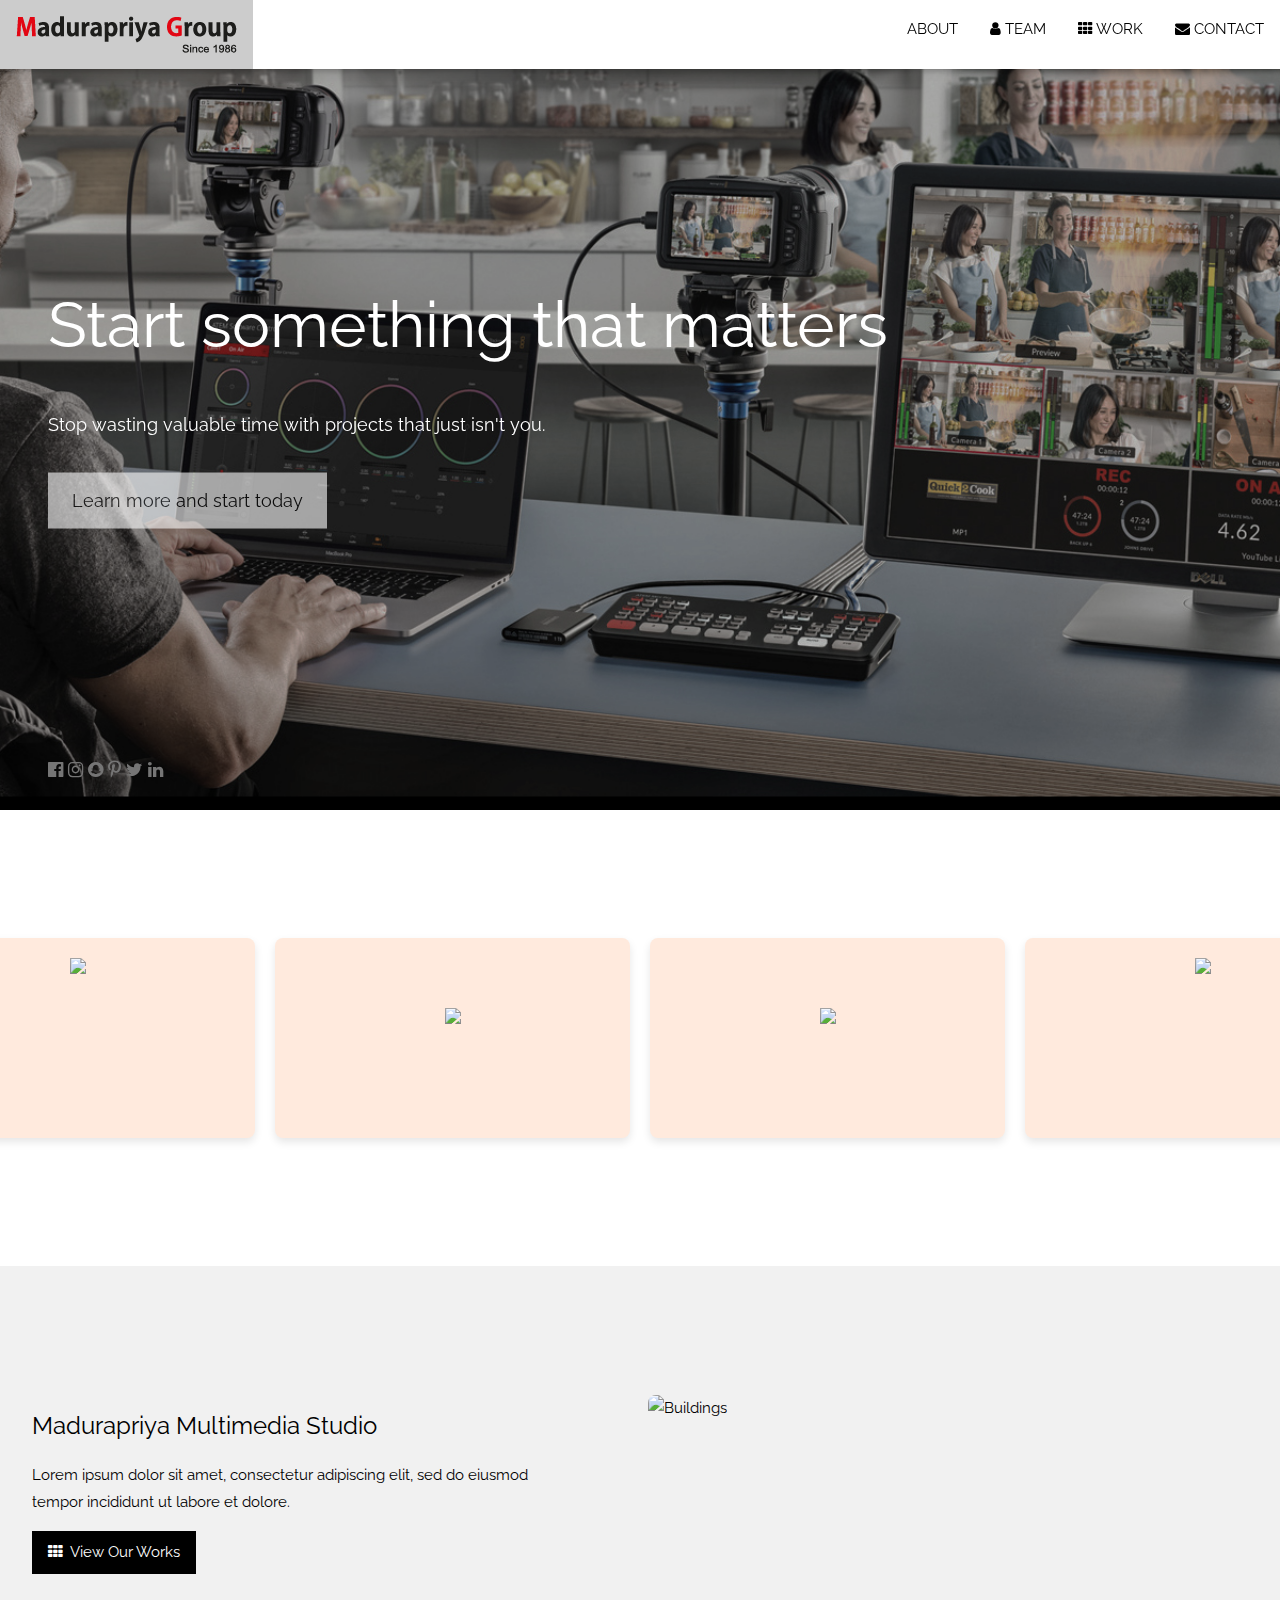
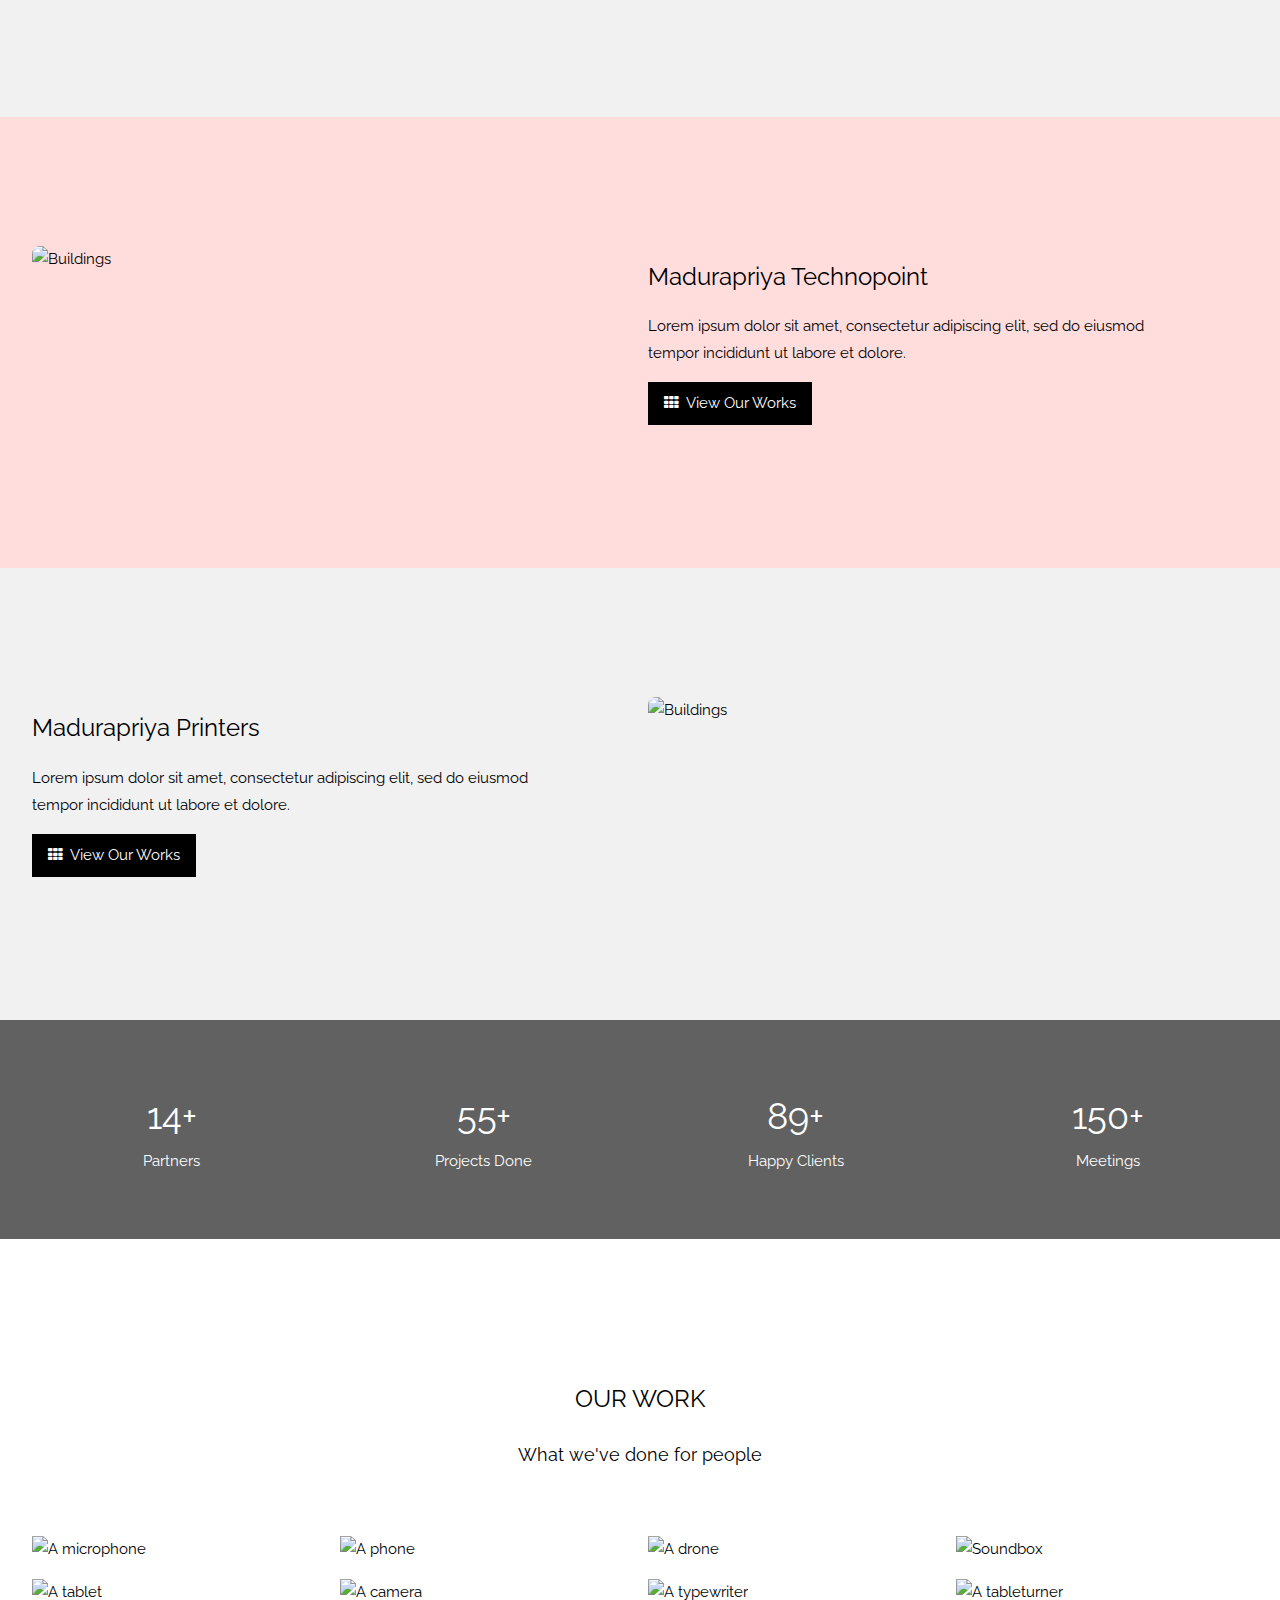
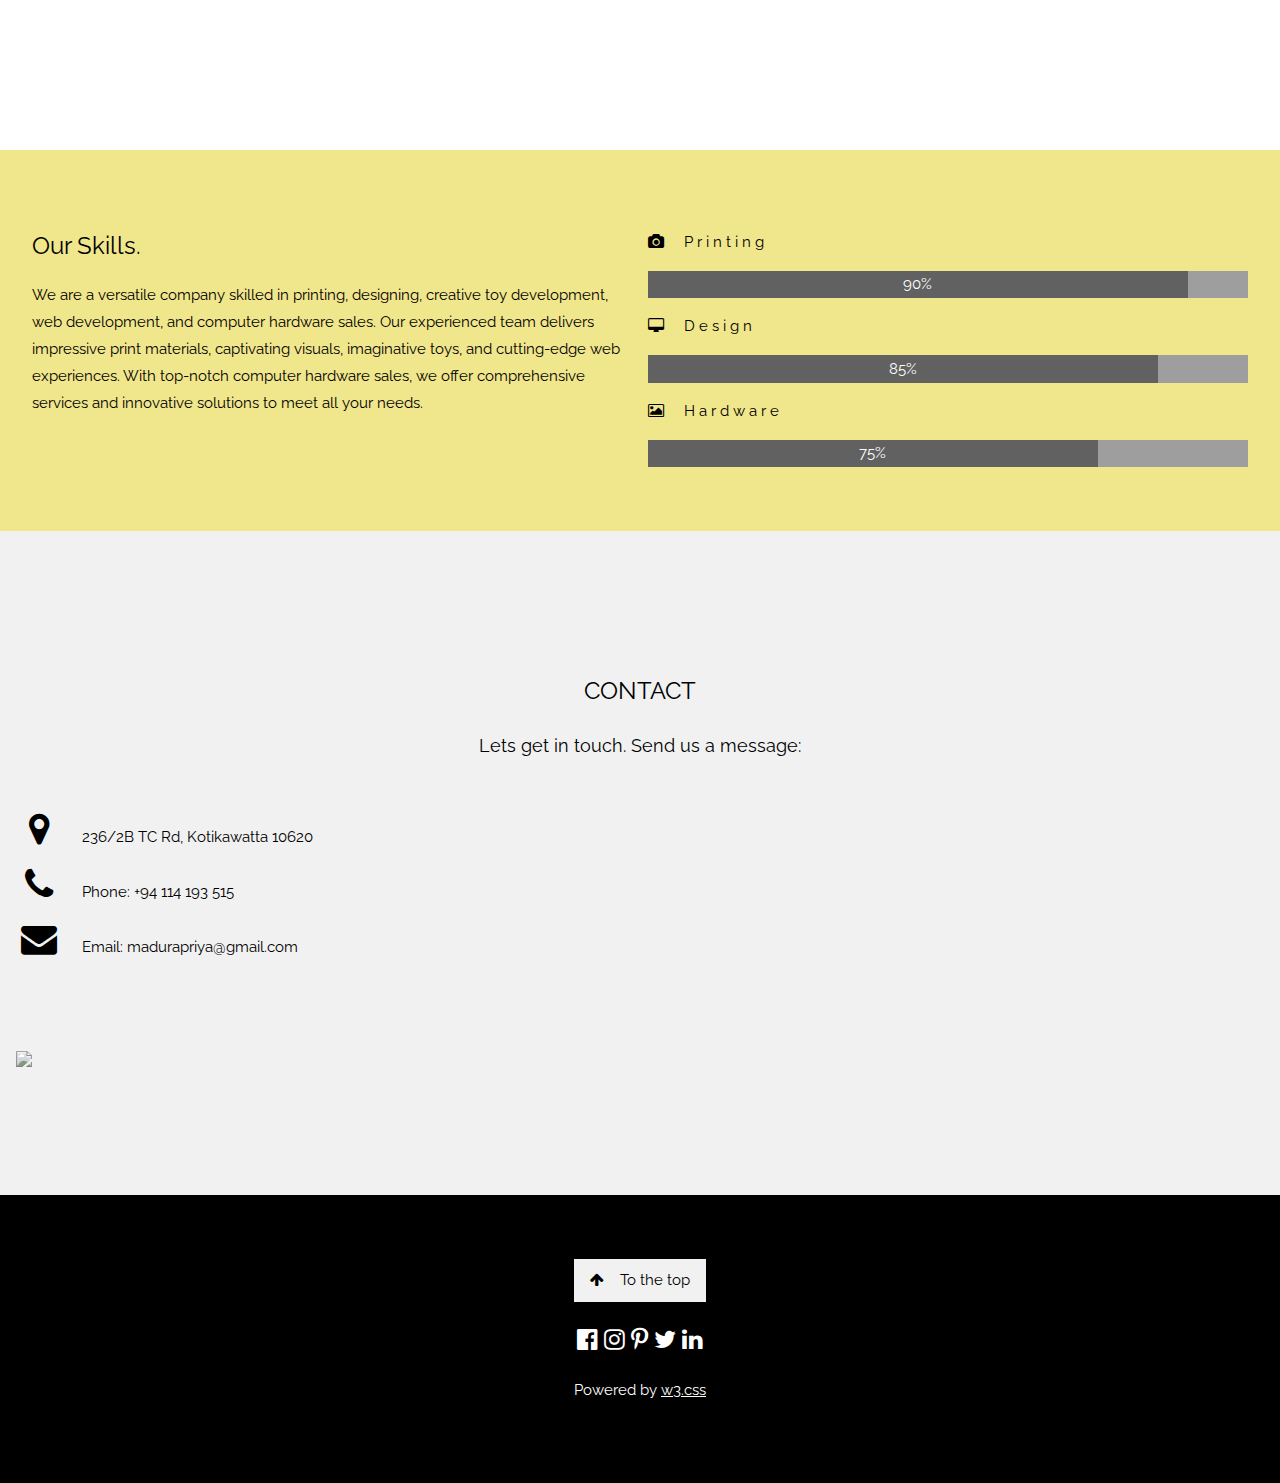
==== index.html @ 13cc56d2 "Update index.html" ====
<!DOCTYPE html>
<html>
<head>
<title>Madurapriya (Pvt) Ltd.</title>
<link rel="icon" type="image/x-icon" href="favicon.ico">
<meta charset="UTF-8">
<meta name="viewport" content="width=device-width, initial-scale=1">
<link rel="stylesheet" href="https://www.w3schools.com/w3css/4/w3.css">
<link rel="stylesheet" href="https://fonts.googleapis.com/css?family=Raleway">
<link rel="stylesheet" href="https://cdnjs.cloudflare.com/ajax/libs/font-awesome/4.7.0/css/font-awesome.min.css">

<style>
body,h1,h2,h3,h4,h5,h6 {font-family: "Raleway", sans-serif}

body, html {
  height: 100%;
  line-height: 1.8;
}

/* Full height image header */
.bgimg-1 {
  background-position: center;
  background-size: cover;
  background-image: url("big-img.jpg"), url("big-img2.jpg"), url("big-img3.jpg");
  min-height: 90%;
  animation: carouselAnimation 9s infinite;
}

@keyframes carouselAnimation {
  0% { background-image: url('big-img.jpg'), url('big-img2.jpg'), url('big-img3.jpg'); }
  33.33% { background-image: url('big-img2.jpg'), url('big-img3.jpg'), url('big-img.jpg'); }
  66.66% { background-image: url('big-img3.jpg'), url('big-img.jpg'), url('big-img2.jpg'); }
  100% { background-image: url('big-img.jpg'), url('big-img2.jpg'), url('big-img3.jpg'); }
}

.w3-bar .w3-button {
  padding: 16px;
}

/* new card seciton for company about */
.about {
      display: flex;
      justify-content: center;
      align-items: center;
}

.card-container {
      display: flex;
      justify-content: space-between;
      max-width: 1500px;
    }

    .card {
      flex-basis: 25%;
      background-color: #fff;
      padding: 20px;
      border-radius: 8px;
      box-shadow: 0 4px 8px rgba(0, 0, 0, 0.1);
      transition: transform 0.3s ease;
      width: 400px;
      height: 200px;
      margin-left: 10px;
      margin-right: 10px;
    }

    .card:hover {
      transform: translateY(-5px);
    }

    .card {
      text-decoration: none;
    }

    @media screen and (max-width: 768px) {
      .card-container {
        flex-wrap: wrap;
      }

      .card {
        flex-basis: 45%;
        margin-bottom: 20px;
      }
    }

    @media screen and (max-width: 480px) {
      .card {
        flex-basis: 100%;
      }
    }

</style>
</head>
<body>

<!-- Navbar (sit on top) -->
<div class="w3-top">
  <div class="w3-bar w3-white w3-card" id="myNavbar">
    <a href="#home" class="w3-bar-item w3-button w3-wide"><img src="logo.png"></a>
    <!-- Right-sided navbar links -->
    <div class="w3-right w3-hide-small">
      <a href="#about" class="w3-bar-item w3-button">ABOUT</a>
      <a href="#team" class="w3-bar-item w3-button"><i class="fa fa-user"></i> TEAM</a>
      <a href="#work" class="w3-bar-item w3-button"><i class="fa fa-th"></i> WORK</a>
      <!-- <a href="#pricing" class="w3-bar-item w3-button"><i class="fa fa-usd"></i> PRICING</a> -->
      <a href="#contact" class="w3-bar-item w3-button"><i class="fa fa-envelope"></i> CONTACT</a>
    </div>
    <!-- Hide right-floated links on small screens and replace them with a menu icon -->

    <a href="javascript:void(0)" class="w3-bar-item w3-button w3-right w3-hide-large w3-hide-medium" onclick="w3_open()">
      <i class="fa fa-bars"></i>
    </a>
  </div>
</div>

<!-- Sidebar on small screens when clicking the menu icon -->
<nav class="w3-sidebar w3-bar-block w3-black w3-card w3-animate-left w3-hide-medium w3-hide-large" style="display:none" id="mySidebar">
  <a href="javascript:void(0)" onclick="w3_close()" class="w3-bar-item w3-button w3-large w3-padding-16">Close ×</a>
  <a href="#about" onclick="w3_close()" class="w3-bar-item w3-button">ABOUT</a>
  <a href="#team" onclick="w3_close()" class="w3-bar-item w3-button">TEAM</a>
  <a href="#work" onclick="w3_close()" class="w3-bar-item w3-button">WORK</a>
  <!-- <a href="#pricing" onclick="w3_close()" class="w3-bar-item w3-button">PRICING</a> -->
  <a href="#contact" onclick="w3_close()" class="w3-bar-item w3-button">CONTACT</a>
</nav>

<!-- Header with full-height image -->
<header class="bgimg-1 w3-display-container w3-grayscale-min header-carousel" id="home">
  <div class="w3-display-left w3-text-white" style="padding:48px">
    <span class="w3-jumbo w3-hide-small">Start something that matters</span><br>
    <span class="w3-xxlarge w3-hide-large w3-hide-medium">Start something that matters</span><br>
    <span class="w3-large">Stop wasting valuable time with projects that just isn't you.</span>
    <p><a href="#about" class="w3-button w3-white w3-padding-large w3-large w3-margin-top w3-opacity w3-hover-opacity-off">Learn more and start today</a></p>
  </div> 
  <div class="w3-display-bottomleft w3-text-grey w3-large" style="padding:24px 48px">
    <i class="fa fa-facebook-official w3-hover-opacity"></i>
    <i class="fa fa-instagram w3-hover-opacity"></i>
    <i class="fa fa-snapchat w3-hover-opacity"></i>
    <i class="fa fa-pinterest-p w3-hover-opacity"></i>
    <i class="fa fa-twitter w3-hover-opacity"></i>
    <i class="fa fa-linkedin w3-hover-opacity"></i>
  </div>
</header>

<!-- About Section -->
<!-- <div class="w3-container" style="padding:128px 16px" id="about">
  <h3 class="w3-center">ABOUT THE COMPANY</h3>
  <p class="w3-center w3-large">Key features of our company</p>
  <div class="w3-row w3-center" style="margin-top:64px">
    <div class="w3-third">
      <i class="fa fa-desktop w3-margin-bottom w3-jumbo w3-center"></i>
      <p class="w3-large">Madurapriya Multimedia Studio</p>
      <p>Unleash Your Vision. Elevate Your Story. MMS has got all the solution you need in Digital Media production</p>
    </div>
    <div class="w3-third">
      <i class="fa fa-heart w3-margin-bottom w3-jumbo"></i>
      <p class="w3-large">Madurapriya TechnoPoint</p>
      <p>Empowering Performance. Unleashing Potential. Your trusted partner for cutting-edge computer hardware solutions.</p>
    </div>
    <div class="w3-third">
      <i class="fa fa-diamond w3-margin-bottom w3-jumbo"></i>
      <p class="w3-large">Maxibot</p>
      <p>Building Futures, One Mind at a Time. Inspiring curiosity and excellence through innovative STEM education solutions.</p>
    </div>
    <div class="w3-quarter">
      <i class="fa fa-cog w3-margin-bottom w3-jumbo"></i>
      <p class="w3-large">Support</p>
      <p>Lorem ipsum dolor sit amet, consectetur adipiscing elit, sed do eiusmod tempor incididunt ut labore et dolore.</p>
    </div> 
  </div>
</div> -->

<!-- Test card for comapny about section -->
<div class="about" id="about" style="padding:128px 16px">
<div class="card-container w3-center">
  <a href="#mms" class="card" style="background-color: rgb(255, 234, 221);">
    <!-- <i class="w3-margin-bottom w3-jumbo w3-center"></i> -->
    <img src="image/mms.png" class="w3-margin-bottom w3-center">
    <!-- <p>Madurapriya Multimedia Studio</p> -->
  </a>
  <a href="#technopoint" class="card" style="background-color: rgb(255, 234, 221);">
    <!-- <i class="fa fa-diamond w3-margin-bottom w3-jumbo"></i> -->
    <img src="image/mt.png" class="w3-margin-bottom w3-center" style="margin-top: 50px;">
    <!-- <p>Madurapriya TechnoPoint</p> -->
  </a>
  <a href="#printers" class="card" style="background-color: rgb(255, 234, 221);">
    <!-- <i class="fa fa-cog w3-margin-bottom w3-jumbo"></i> -->
    <img src="image/mp.png" class="w3-margin-bottom w3-center" style="margin-top: 50px;">
    <!-- <p>Madurapriya Printers</p> -->
  </a>
  <a href="https://maxibot.lk/" target="_blank" class="card" style="background-color: rgb(255, 234, 221);">
    <!-- <i class="fa fa-cog w3-margin-bottom w3-jumbo"></i> -->
    <img src="image/maxibot.png" class="w3-margin-bottom w3-center">
    <!-- <p>Maxibot</p> -->
  </a>
</div>
</div>

<!-- Promo Section - "MMS" -->
<div class="w3-container w3-light-grey" style="padding:128px 16px" id="mms">
  <div class="w3-row-padding">
    <div class="w3-col m6">
      <h3>Madurapriya Multimedia Studio</h3>
      <p>Lorem ipsum dolor sit amet, consectetur adipiscing elit, sed do eiusmod<br>tempor incididunt ut labore et dolore.</p>
      <p><a href="#work" class="w3-button w3-black"><i class="fa fa-th"> </i> View Our Works</a></p>
    </div>
    <div class="w3-col m6">
      <img class="w3-image w3-round-large" src="image/mms-md.jpg" alt="Buildings" width="700" height="394">
    </div>
  </div>
</div>

<!-- Promo Section - "TechnoPoint" -->
<div class="w3-container w3-pale-red" style="padding:128px 16px" id="technopoint">
  <div class="w3-row-padding">
    <div class="w3-col m6">
      <img class="w3-image w3-round-large" src="image/mtp-md.jpg" alt="Buildings" width="700" height="394">
    </div>    
    <div class="w3-col m6">
      <h3>Madurapriya Technopoint</h3>
      <p>Lorem ipsum dolor sit amet, consectetur adipiscing elit, sed do eiusmod<br>tempor incididunt ut labore et dolore.</p>
      <p><a href="#work" class="w3-button w3-black"><i class="fa fa-th"> </i> View Our Works</a></p>
    </div>
  </div>
</div>

<!-- Promo Section - "Madurapriya Printers" -->
<div class="w3-container w3-light-grey" style="padding:128px 16px" id="printers">
  <div class="w3-row-padding">
    <div class="w3-col m6">
      <h3>Madurapriya Printers</h3>
      <p>Lorem ipsum dolor sit amet, consectetur adipiscing elit, sed do eiusmod<br>tempor incididunt ut labore et dolore.</p>
      <p><a href="#work" class="w3-button w3-black"><i class="fa fa-th"> </i> View Our Works</a></p>
    </div>
    <div class="w3-col m6">
      <img class="w3-image w3-round-large" src="image/mp-md.jpg" alt="Buildings" width="700" height="394">
    </div>
  </div>
</div>

<!-- Team Section -->
<!-- <div class="w3-container" style="padding:128px 16px" id="team">
  <h3 class="w3-center">THE TEAM</h3>
  <p class="w3-center w3-large">The ones who runs this company</p>
  <div class="w3-row-padding w3-grayscale" style="margin-top:64px">
    <div class="w3-col l3 m6 w3-margin-bottom">
      <div class="w3-card">
        <img src="https://www.w3schools.com/w3images/team2.jpg" alt="John" style="width:100%">
        <div class="w3-container">
          <h3>Madura De Silva</h3>
          <p class="w3-opacity">CEO</p>
          <p>Phasellus eget enim eu lectus faucibus vestibulum. Suspendisse sodales pellentesque elementum.</p>
          <p><button class="w3-button w3-light-grey w3-block"><i class="fa fa-envelope"></i> Contact</button></p>
        </div>
      </div>
    </div>
    <div class="w3-col l3 m6 w3-margin-bottom">
      <div class="w3-card">
        <img src="https://www.w3schools.com/w3images/team1.jpg" alt="Jane" style="width:100%">
        <div class="w3-container">
          <h3>Purnima Jayaweera</h3>
          <p class="w3-opacity">Secretery</p>
          <p>Phasellus eget enim eu lectus faucibus vestibulum. Suspendisse sodales pellentesque elementum.</p>
          <p><button class="w3-button w3-light-grey w3-block"><i class="fa fa-envelope"></i> Contact</button></p>
        </div>
      </div>
    </div>
    <div class="w3-col l3 m6 w3-margin-bottom">
      <div class="w3-card">
        <img src="https://www.w3schools.com/w3images/team3.jpg" alt="Mike" style="width:100%">
        <div class="w3-container">
          <h3>Mike Ross</h3>
          <p class="w3-opacity">Web Designer</p>
          <p>Phasellus eget enim eu lectus faucibus vestibulum. Suspendisse sodales pellentesque elementum.</p>
          <p><button class="w3-button w3-light-grey w3-block"><i class="fa fa-envelope"></i> Contact</button></p>
        </div>
      </div>
    </div>
    <div class="w3-col l3 m6 w3-margin-bottom">
      <div class="w3-card">
        <img src="https://www.w3schools.com/w3images/team4.jpg" alt="Dan" style="width:100%">
        <div class="w3-container">
          <h3>Dan Star</h3>
          <p class="w3-opacity">Designer</p>
          <p>Phasellus eget enim eu lectus faucibus vestibulum. Suspendisse sodales pellentesque elementum.</p>
          <p><button class="w3-button w3-light-grey w3-block"><i class="fa fa-envelope"></i> Contact</button></p>
        </div>
      </div>
    </div>
  </div>
</div> -->

<!-- Promo Section "Statistics" -->
<div class="w3-container w3-row w3-center w3-dark-grey w3-padding-64">
  <div class="w3-quarter">
    <span class="w3-xxlarge">14+</span>
    <br>Partners
  </div>
  <div class="w3-quarter">
    <span class="w3-xxlarge">55+</span>
    <br>Projects Done
  </div>
  <div class="w3-quarter">
    <span class="w3-xxlarge">89+</span>
    <br>Happy Clients
  </div>
  <div class="w3-quarter">
    <span class="w3-xxlarge">150+</span>
    <br>Meetings
  </div>
</div>

<!-- Work Section -->
<div class="w3-container" style="padding:128px 16px" id="work">
  <h3 class="w3-center">OUR WORK</h3>
  <p class="w3-center w3-large">What we've done for people</p>

  <div class="w3-row-padding" style="margin-top:64px">
    <div class="w3-col l3 m6">
      <img src="https://www.w3schools.com/w3images/tech_mic.jpg" style="width:100%" onclick="onClick(this)" class="w3-hover-opacity" alt="A microphone">
    </div>
    <div class="w3-col l3 m6">
      <img src="https://www.w3schools.com/w3images/tech_phone.jpg" style="width:100%" onclick="onClick(this)" class="w3-hover-opacity" alt="A phone">
    </div>
    <div class="w3-col l3 m6">
      <img src="https://www.w3schools.com/w3images/tech_drone.jpg" style="width:100%" onclick="onClick(this)" class="w3-hover-opacity" alt="A drone">
    </div>
    <div class="w3-col l3 m6">
      <img src="https://www.w3schools.com/w3images/tech_sound.jpg
      " style="width:100%" onclick="onClick(this)" class="w3-hover-opacity" alt="Soundbox">
    </div>
  </div>

  <div class="w3-row-padding w3-section">
    <div class="w3-col l3 m6">
      <img src="https://www.w3schools.com/w3images/tech_tablet.jpg" style="width:100%" onclick="onClick(this)" class="w3-hover-opacity" alt="A tablet">
    </div>
    <div class="w3-col l3 m6">
      <img src="	https://www.w3schools.com/w3images/tech_camera.jpg" style="width:100%" onclick="onClick(this)" class="w3-hover-opacity" alt="A camera">
    </div>
    <div class="w3-col l3 m6">
      <img src="https://www.w3schools.com/w3images/tech_typewriter.jpg" style="width:100%" onclick="onClick(this)" class="w3-hover-opacity" alt="A typewriter">
    </div>
    <div class="w3-col l3 m6">
      <img src="https://www.w3schools.com/w3images/tech_tableturner.jpg" style="width:100%" onclick="onClick(this)" class="w3-hover-opacity" alt="A tableturner">
    </div>
  </div>
</div>

<!-- Modal for full size images on click-->
<div id="modal01" class="w3-modal w3-black" onclick="this.style.display='none'">
  <span class="w3-button w3-xxlarge w3-black w3-padding-large w3-display-topright" title="Close Modal Image">×</span>
  <div class="w3-modal-content w3-animate-zoom w3-center w3-transparent w3-padding-64">
    <img id="img01" class="w3-image">
    <p id="caption" class="w3-opacity w3-large"></p>
  </div>
</div>

<!-- Skills Section -->
<div class="w3-container w3-khaki w3-padding-64">
  <div class="w3-row-padding">
    <div class="w3-col m6">
      <h3>Our Skills.</h3>
      <p>We are a versatile company skilled in printing, designing, creative toy development, web development, 
        and computer hardware sales. Our experienced team delivers impressive print materials, captivating visuals, 
        imaginative toys, and cutting-edge web experiences. With top-notch computer hardware sales, 
        we offer comprehensive services and innovative solutions to meet all your needs.</p>
    </div>
    <div class="w3-col m6">
      <p class="w3-wide"><i class="fa fa-camera w3-margin-right"></i>Printing</p>
      <div class="w3-grey">
        <div class="w3-container w3-dark-grey w3-center" style="width:90%">90%</div>
      </div>
      <p class="w3-wide"><i class="fa fa-desktop w3-margin-right"></i>Design</p>
      <div class="w3-grey">
        <div class="w3-container w3-dark-grey w3-center" style="width:85%">85%</div>
      </div>
      <p class="w3-wide"><i class="fa fa-photo w3-margin-right"></i>Hardware</p>
      <div class="w3-grey">
        <div class="w3-container w3-dark-grey w3-center" style="width:75%">75%</div>
      </div>
    </div>
  </div>
</div>


<!-- Contact Section -->
<div class="w3-container w3-light-grey" style="padding:128px 16px" id="contact">
  <h3 class="w3-center">CONTACT</h3>
  <p class="w3-center w3-large">Lets get in touch. Send us a message:</p>
  <div style="margin-top:48px">
    <p><i class="fa fa-map-marker fa-fw w3-xxlarge w3-margin-right"></i> 236/2B TC Rd, Kotikawatta 10620</p>
    <p><i class="fa fa-phone fa-fw w3-xxlarge w3-margin-right"></i> Phone:  +94 114 193 515</p>
    <p><i class="fa fa-envelope fa-fw w3-xxlarge w3-margin-right"> </i> Email: madurapriya@gmail.com</p>
    <br>
   <!--  <form action="/action_page.php" target="_blank">
      <p><input class="w3-input w3-border" type="text" placeholder="Name" required name="Name"></p>
      <p><input class="w3-input w3-border" type="text" placeholder="Email" required name="Email"></p>
      <p><input class="w3-input w3-border" type="text" placeholder="Subject" required name="Subject"></p>
      <p><input class="w3-input w3-border" type="text" placeholder="Message" required name="Message"></p>
      <p>
        <button class="w3-button w3-black" type="submit">
          <i class="fa fa-paper-plane"></i> SEND MESSAGE
        </button>
      </p>
    </form> -->
    <!-- Image of location/map -->
    <img src="https://www.w3schools.com/w3images/map.jpg" class="w3-image w3-greyscale" style="width:100%;margin-top:48px">
  </div>
</div>

<!-- Footer -->
<footer class="w3-center w3-black w3-padding-64">
  <a href="#home" class="w3-button w3-light-grey"><i class="fa fa-arrow-up w3-margin-right"></i>To the top</a>
  <div class="w3-xlarge w3-section">
    <i class="fa fa-facebook-official w3-hover-opacity"></i>
    <i class="fa fa-instagram w3-hover-opacity"></i>
    <!-- <i class="fa fa-snapchat w3-hover-opacity"></i> -->
    <i class="fa fa-pinterest-p w3-hover-opacity"></i>
    <i class="fa fa-twitter w3-hover-opacity"></i>
    <i class="fa fa-linkedin w3-hover-opacity"></i>
  </div>
  <p>Powered by <a href="https://www.w3schools.com/w3css/default.asp" title="W3.CSS" target="_blank" class="w3-hover-text-green">w3.css</a></p>
</footer>
 
<script>
// Modal Image Gallery
function onClick(element) {
  document.getElementById("img01").src = element.src;
  document.getElementById("modal01").style.display = "block";
  var captionText = document.getElementById("caption");
  captionText.innerHTML = element.alt;
}


// Toggle between showing and hiding the sidebar when clicking the menu icon
var mySidebar = document.getElementById("mySidebar");

function w3_open() {
  if (mySidebar.style.display === 'block') {
    mySidebar.style.display = 'none';
  } else {
    mySidebar.style.display = 'block';
  }
}

// Close the sidebar with the close button
function w3_close() {
    mySidebar.style.display = "none";
}

</script>

</body>
</html>
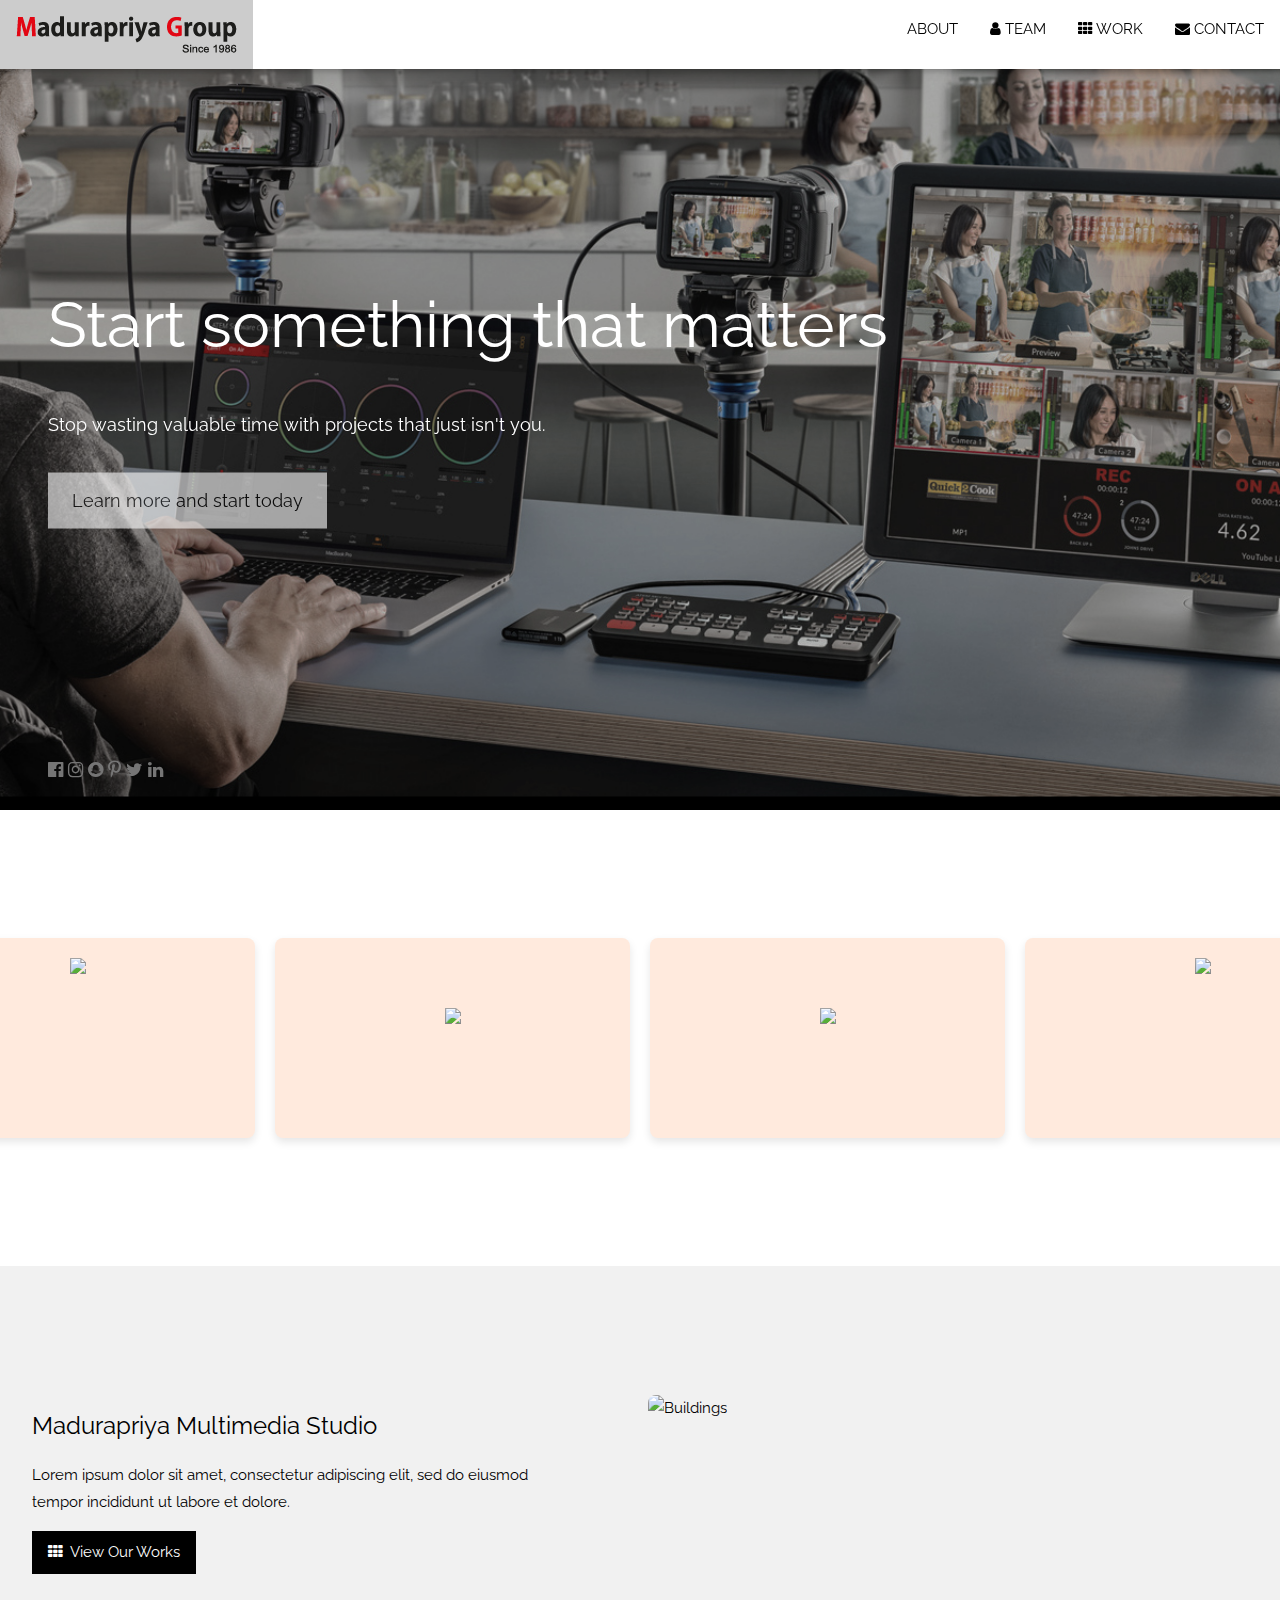
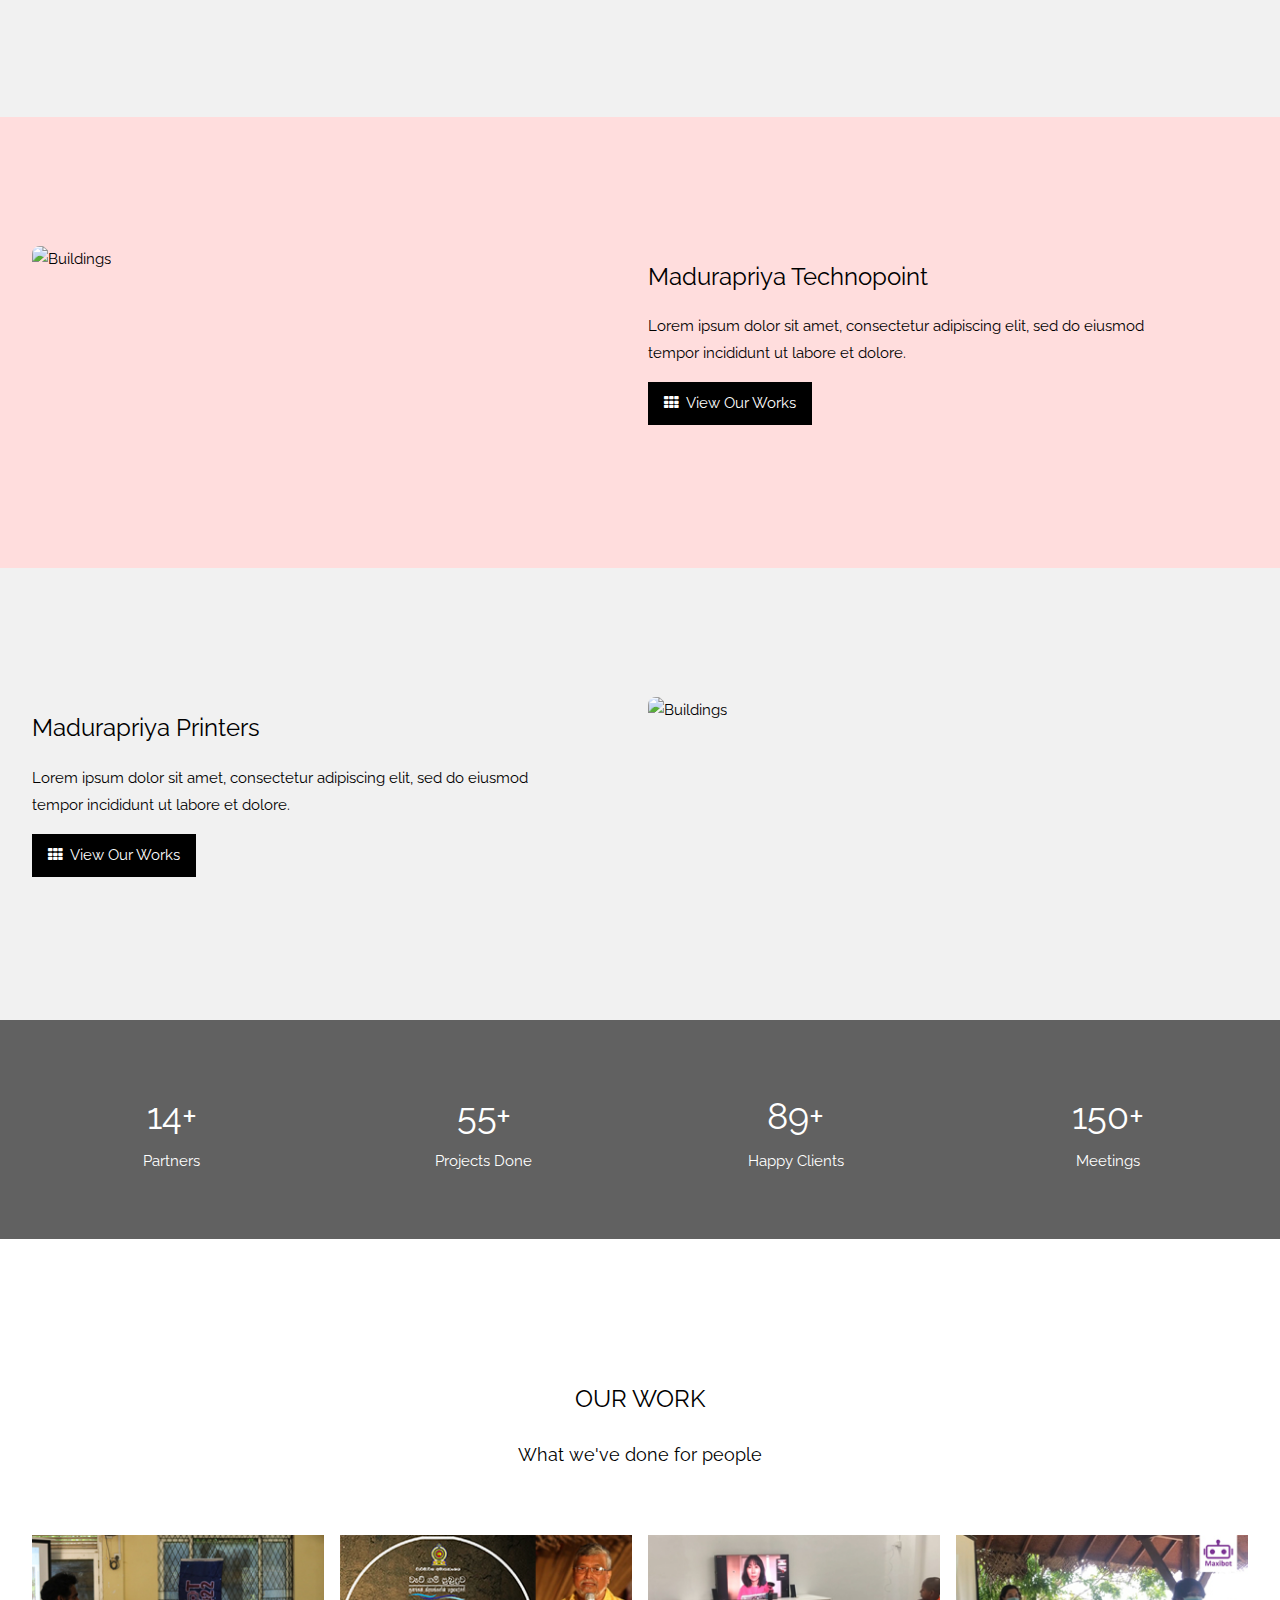
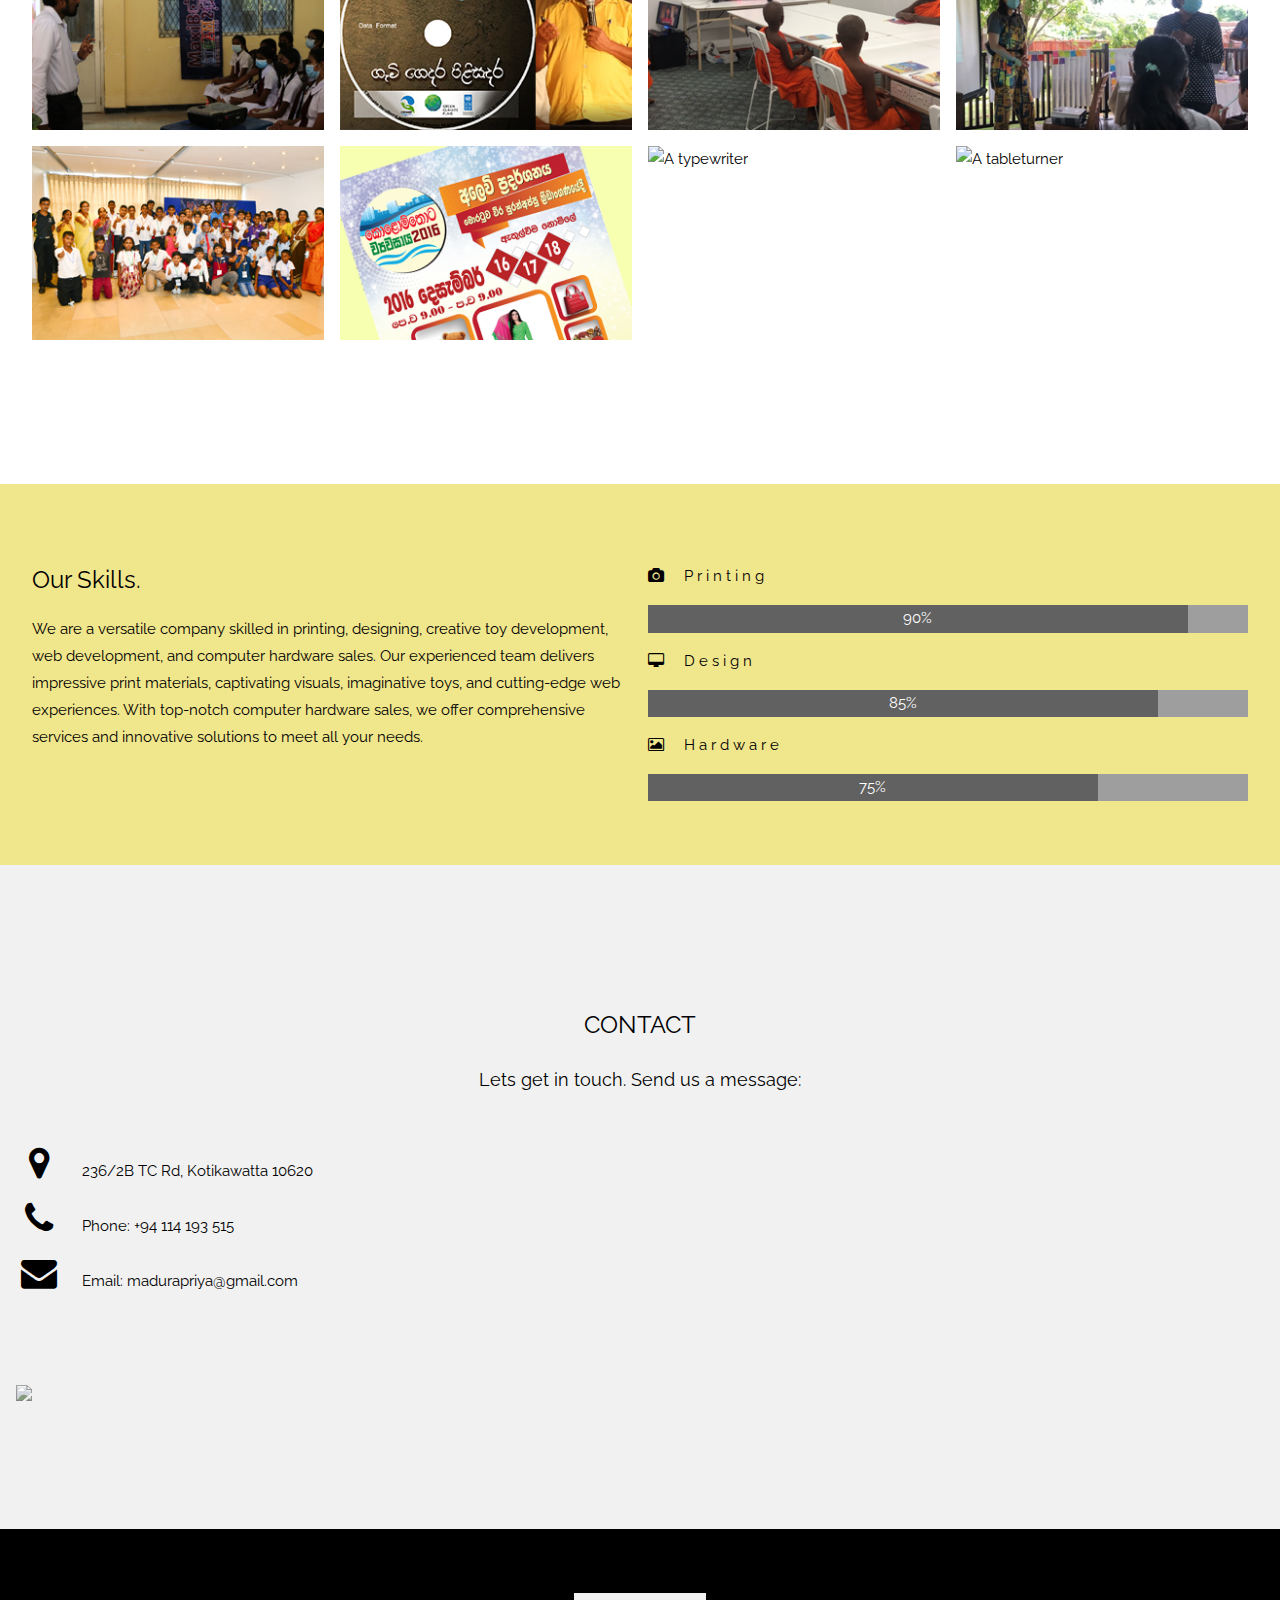
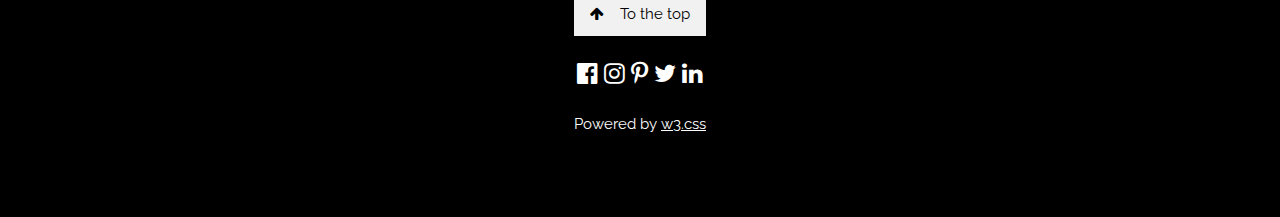
==== commit de041836: "added images to "work" section." ====
--- a/index.html
+++ b/index.html
@@ -315,26 +315,25 @@
 
   <div class="w3-row-padding" style="margin-top:64px">
     <div class="w3-col l3 m6">
-      <img src="https://www.w3schools.com/w3images/tech_mic.jpg" style="width:100%" onclick="onClick(this)" class="w3-hover-opacity" alt="A microphone">
-    </div>
-    <div class="w3-col l3 m6">
-      <img src="https://www.w3schools.com/w3images/tech_phone.jpg" style="width:100%" onclick="onClick(this)" class="w3-hover-opacity" alt="A phone">
-    </div>
-    <div class="w3-col l3 m6">
-      <img src="https://www.w3schools.com/w3images/tech_drone.jpg" style="width:100%" onclick="onClick(this)" class="w3-hover-opacity" alt="A drone">
-    </div>
-    <div class="w3-col l3 m6">
-      <img src="https://www.w3schools.com/w3images/tech_sound.jpg
-      " style="width:100%" onclick="onClick(this)" class="w3-hover-opacity" alt="Soundbox">
+      <img src="image/maxibot-lg.jpg" style="width:100%" onclick="onClick(this)" class="w3-hover-opacity" alt="A school event organized by Maxibot Pvt. Ltd in 2020">
+    </div>
+    <div class="w3-col l3 m6">
+      <img src="image/mms-lg.jpg" style="width:100%" onclick="onClick(this)" class="w3-hover-opacity" alt="Madurapriya Studio video production">
+    </div>
+    <div class="w3-col l3 m6">
+      <img src="image/mtp-lg.jpg" style="width:100%" onclick="onClick(this)" class="w3-hover-opacity" alt="Madurapriya TechnoPoint project for monks">
+    </div>
+    <div class="w3-col l3 m6">
+      <img src="image/mms-lg2.jpg" style="width:100%" onclick="onClick(this)" class="w3-hover-opacity" alt="MMS project done with Kolonnawa Kids club">
     </div>
   </div>
 
   <div class="w3-row-padding w3-section">
     <div class="w3-col l3 m6">
-      <img src="https://www.w3schools.com/w3images/tech_tablet.jpg" style="width:100%" onclick="onClick(this)" class="w3-hover-opacity" alt="A tablet">
-    </div>
-    <div class="w3-col l3 m6">
-      <img src="	https://www.w3schools.com/w3images/tech_camera.jpg" style="width:100%" onclick="onClick(this)" class="w3-hover-opacity" alt="A camera">
+      <img src="image/mms-lg3.jpg" style="width:100%" onclick="onClick(this)" class="w3-hover-opacity" alt="MMS project done with 'Maxibot STEAM 2022 Fair' event">
+    </div>
+    <div class="w3-col l3 m6">
+      <img src="image/mp-lg.png" style="width:100%" onclick="onClick(this)" class="w3-hover-opacity" alt="A camera">
     </div>
     <div class="w3-col l3 m6">
       <img src="https://www.w3schools.com/w3images/tech_typewriter.jpg" style="width:100%" onclick="onClick(this)" class="w3-hover-opacity" alt="A typewriter">
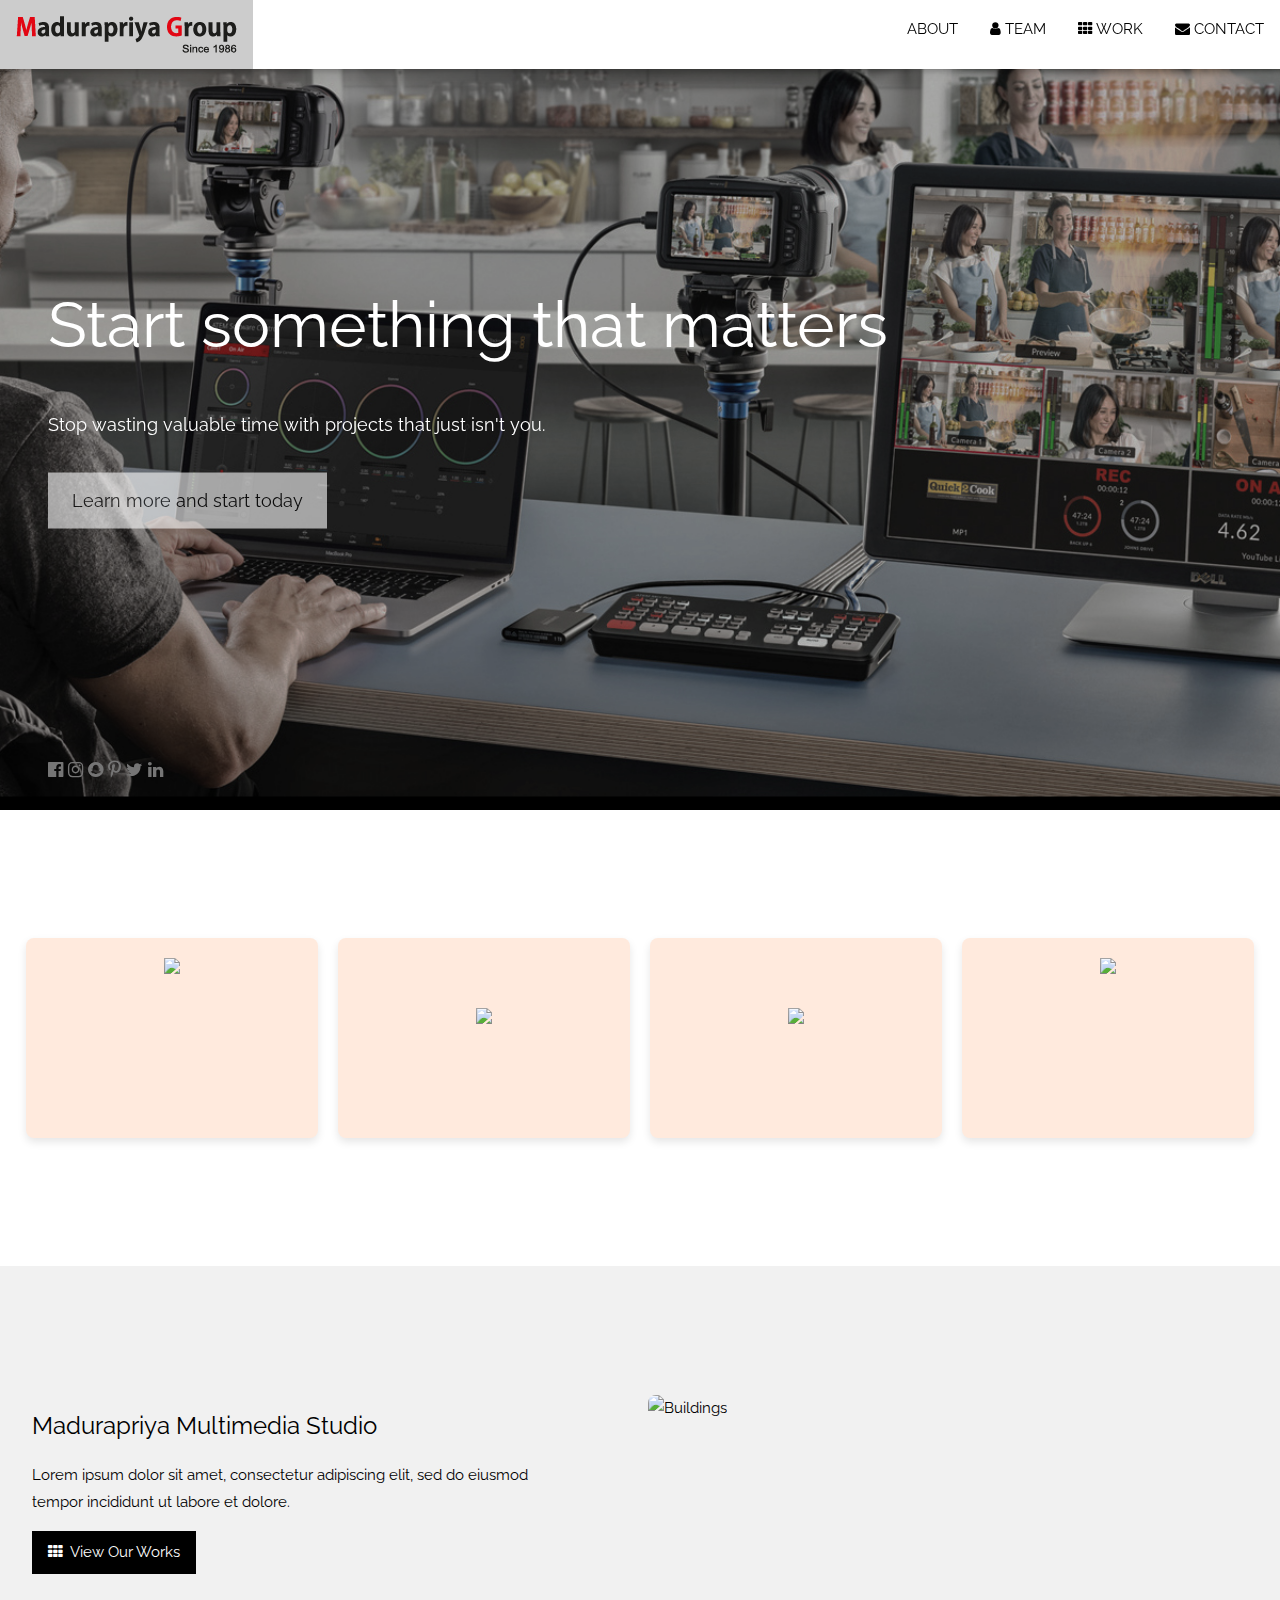
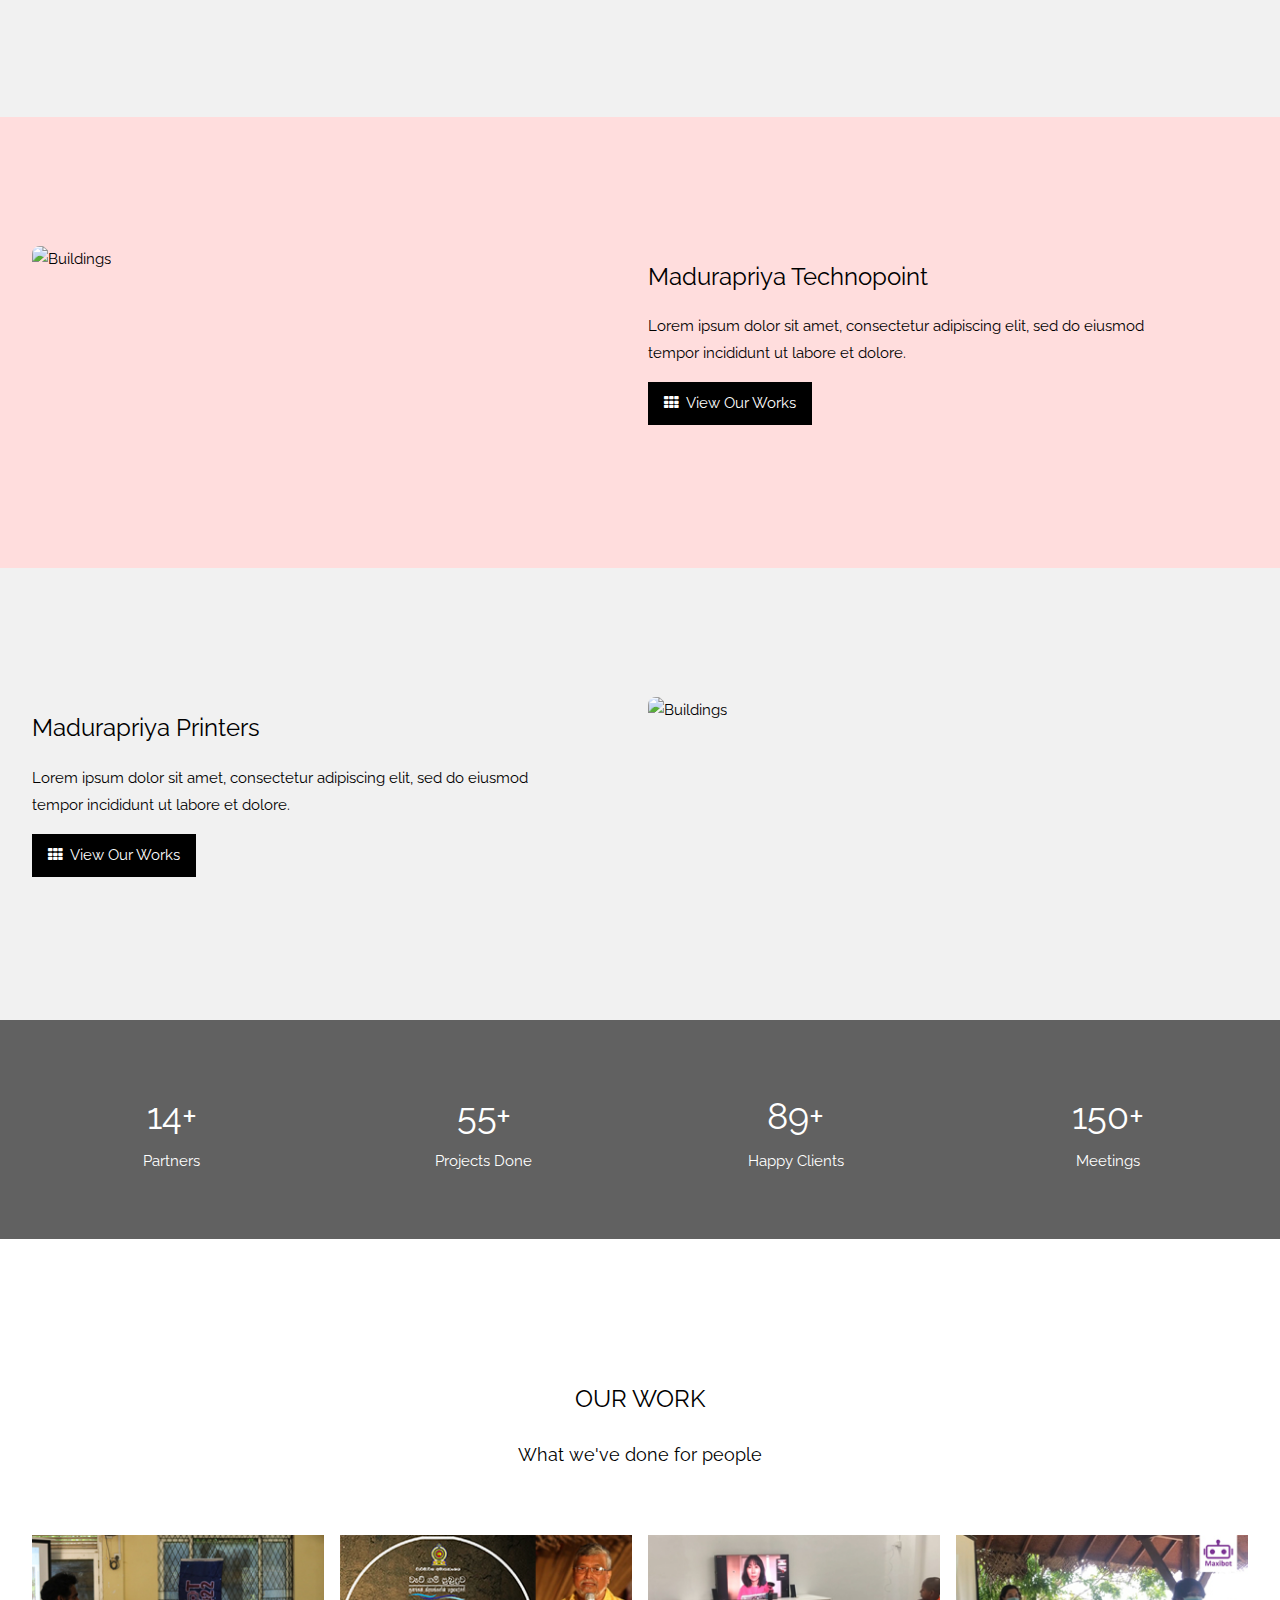
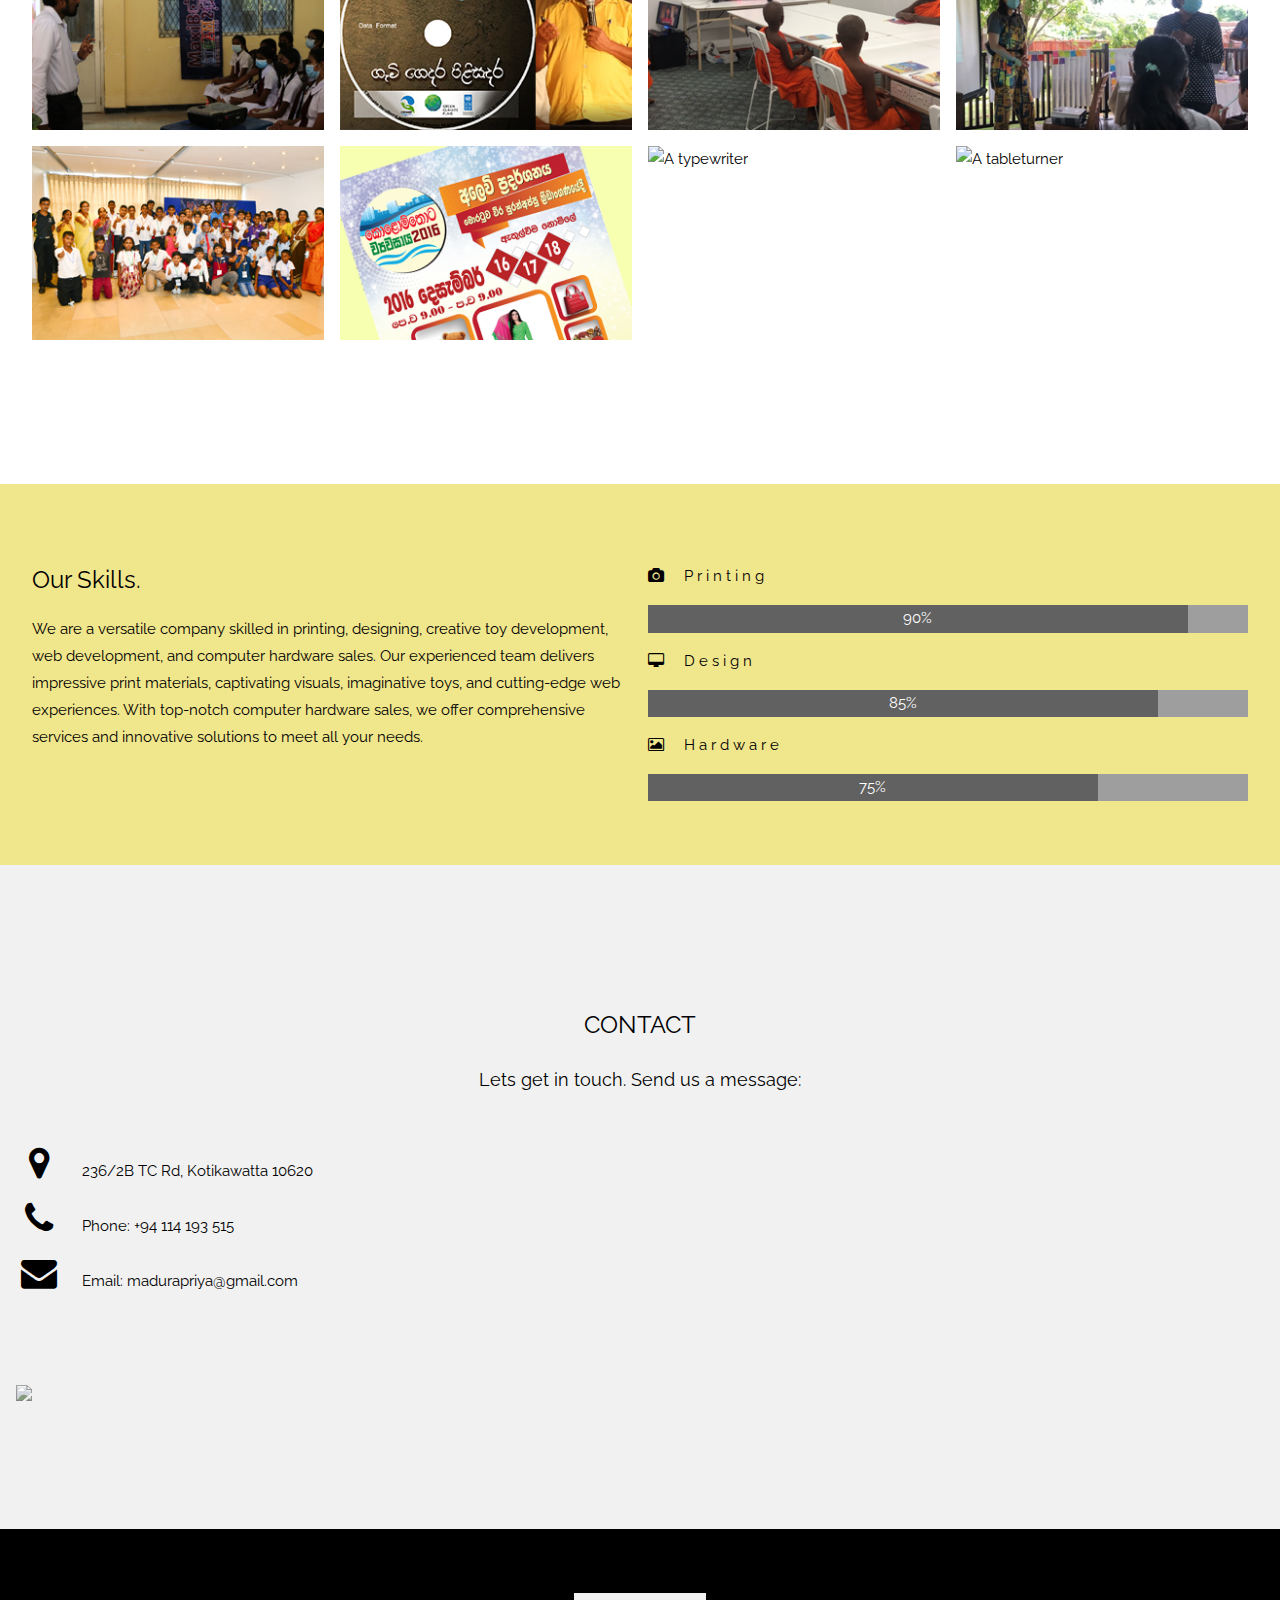
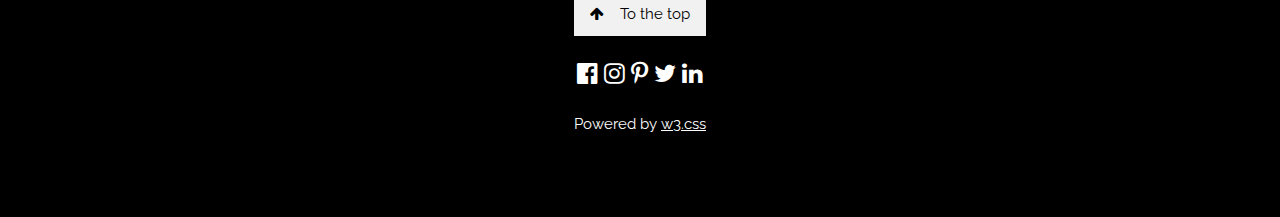
==== commit 697d458e: "fixed the card container issue and now everything is okay" ====
--- a/index.html
+++ b/index.html
@@ -47,7 +47,7 @@
 .card-container {
       display: flex;
       justify-content: space-between;
-      max-width: 1500px;
+      max-width: 100%;
     }
 
     .card {
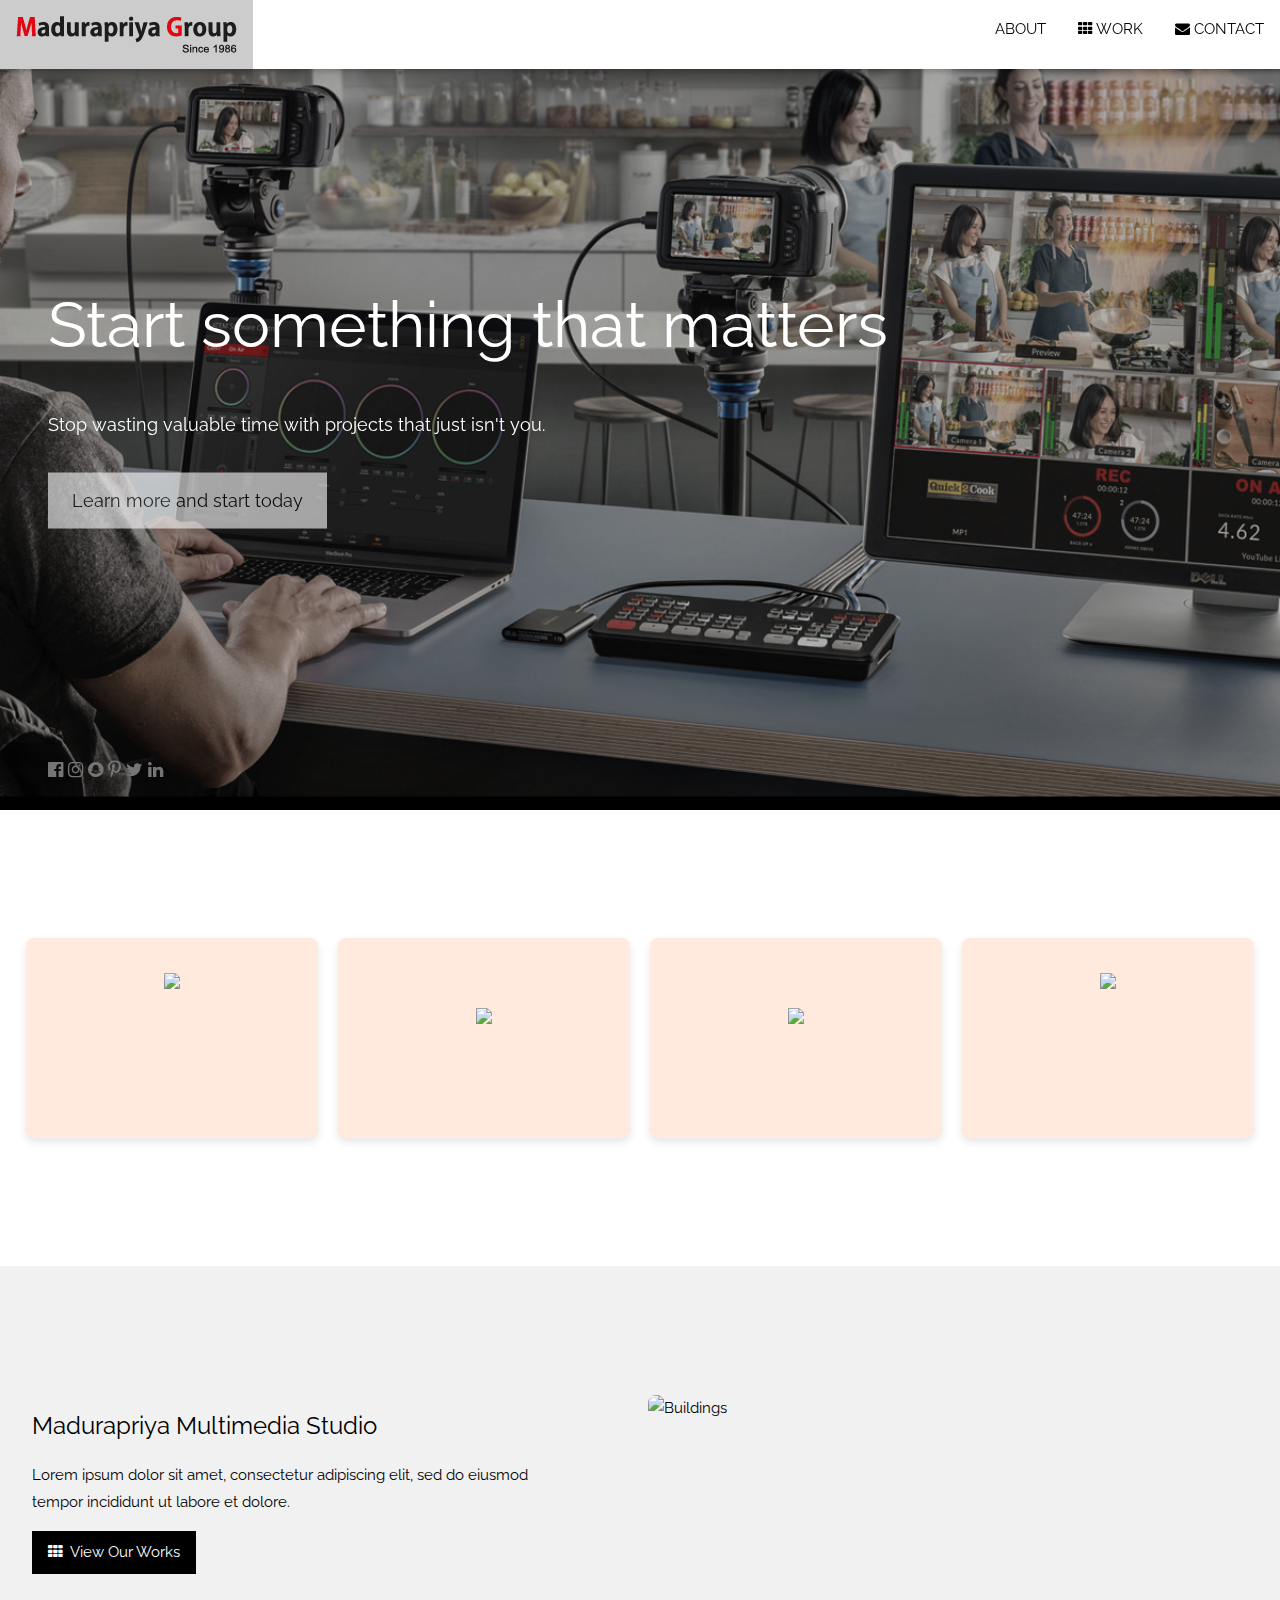
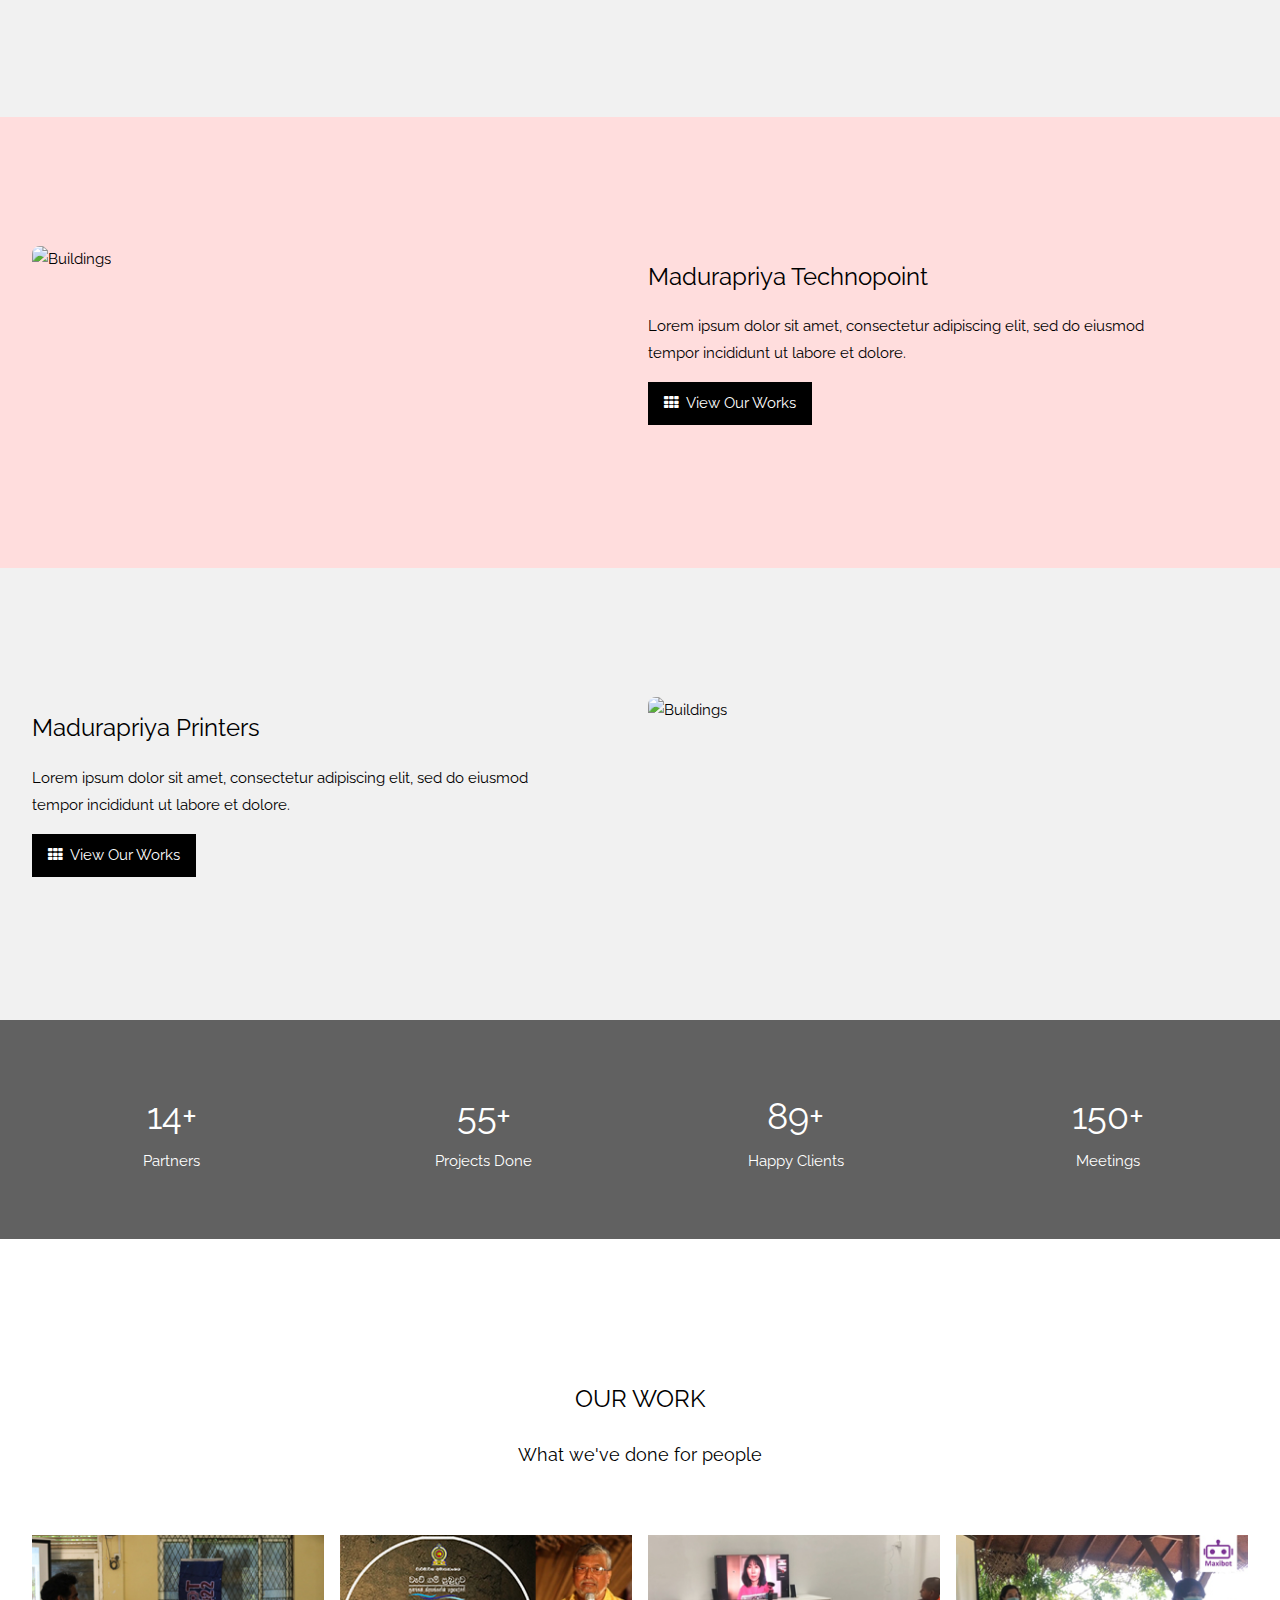
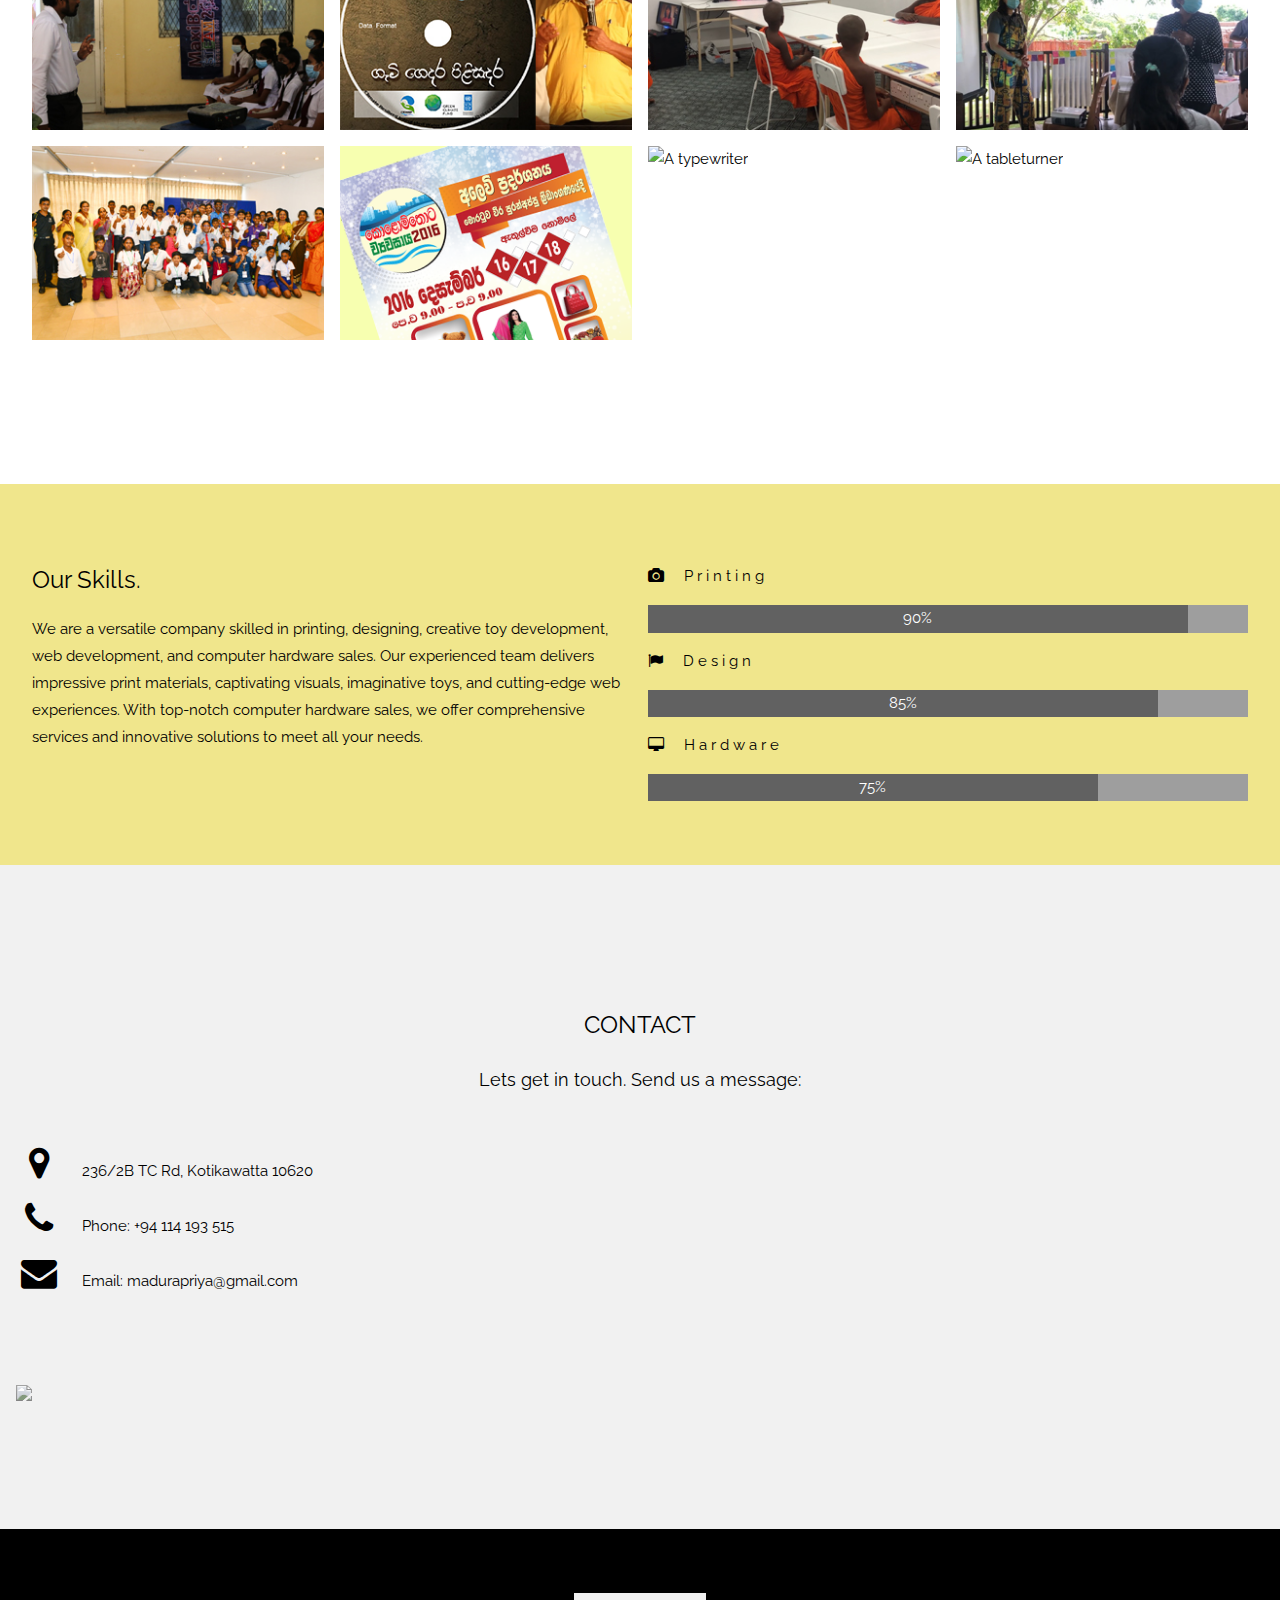
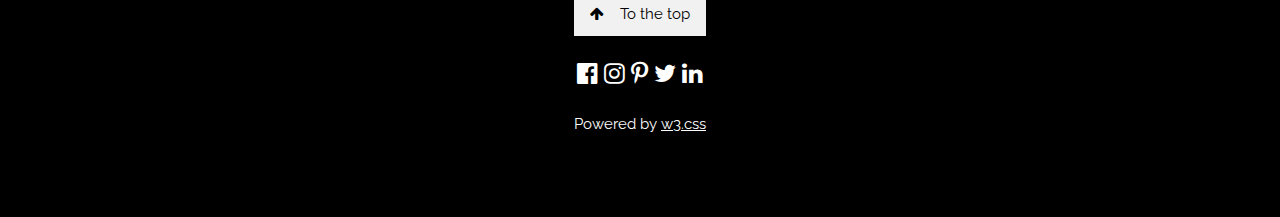
==== commit 04d21a9f: "Edited all the required details. going to upload to the remote hosting" ====
--- a/index.html
+++ b/index.html
@@ -99,7 +99,7 @@
     <!-- Right-sided navbar links -->
     <div class="w3-right w3-hide-small">
       <a href="#about" class="w3-bar-item w3-button">ABOUT</a>
-      <a href="#team" class="w3-bar-item w3-button"><i class="fa fa-user"></i> TEAM</a>
+      <!-- <a href="#team" class="w3-bar-item w3-button"><i class="fa fa-user"></i> TEAM</a> -->
       <a href="#work" class="w3-bar-item w3-button"><i class="fa fa-th"></i> WORK</a>
       <!-- <a href="#pricing" class="w3-bar-item w3-button"><i class="fa fa-usd"></i> PRICING</a> -->
       <a href="#contact" class="w3-bar-item w3-button"><i class="fa fa-envelope"></i> CONTACT</a>
@@ -116,7 +116,7 @@
 <nav class="w3-sidebar w3-bar-block w3-black w3-card w3-animate-left w3-hide-medium w3-hide-large" style="display:none" id="mySidebar">
   <a href="javascript:void(0)" onclick="w3_close()" class="w3-bar-item w3-button w3-large w3-padding-16">Close ×</a>
   <a href="#about" onclick="w3_close()" class="w3-bar-item w3-button">ABOUT</a>
-  <a href="#team" onclick="w3_close()" class="w3-bar-item w3-button">TEAM</a>
+  <!-- <a href="#team" onclick="w3_close()" class="w3-bar-item w3-button">TEAM</a> -->
   <a href="#work" onclick="w3_close()" class="w3-bar-item w3-button">WORK</a>
   <!-- <a href="#pricing" onclick="w3_close()" class="w3-bar-item w3-button">PRICING</a> -->
   <a href="#contact" onclick="w3_close()" class="w3-bar-item w3-button">CONTACT</a>
@@ -173,23 +173,19 @@
 <div class="card-container w3-center">
   <a href="#mms" class="card" style="background-color: rgb(255, 234, 221);">
     <!-- <i class="w3-margin-bottom w3-jumbo w3-center"></i> -->
-    <img src="image/mms.png" class="w3-margin-bottom w3-center">
-    <!-- <p>Madurapriya Multimedia Studio</p> -->
+    <img src="image/mms.png" class="w3-margin-bottom w3-center" style="margin-top: 15px;">
   </a>
   <a href="#technopoint" class="card" style="background-color: rgb(255, 234, 221);">
     <!-- <i class="fa fa-diamond w3-margin-bottom w3-jumbo"></i> -->
     <img src="image/mt.png" class="w3-margin-bottom w3-center" style="margin-top: 50px;">
-    <!-- <p>Madurapriya TechnoPoint</p> -->
   </a>
   <a href="#printers" class="card" style="background-color: rgb(255, 234, 221);">
     <!-- <i class="fa fa-cog w3-margin-bottom w3-jumbo"></i> -->
     <img src="image/mp.png" class="w3-margin-bottom w3-center" style="margin-top: 50px;">
-    <!-- <p>Madurapriya Printers</p> -->
   </a>
   <a href="https://maxibot.lk/" target="_blank" class="card" style="background-color: rgb(255, 234, 221);">
     <!-- <i class="fa fa-cog w3-margin-bottom w3-jumbo"></i> -->
-    <img src="image/maxibot.png" class="w3-margin-bottom w3-center">
-    <!-- <p>Maxibot</p> -->
+    <img src="image/maxibot.png" class="w3-margin-bottom w3-center" style="margin-top: 15px;">
   </a>
 </div>
 </div>
@@ -288,6 +284,8 @@
   </div>
 </div> -->
 
+
+
 <!-- Promo Section "Statistics" -->
 <div class="w3-container w3-row w3-center w3-dark-grey w3-padding-64">
   <div class="w3-quarter">
@@ -368,11 +366,11 @@
       <div class="w3-grey">
         <div class="w3-container w3-dark-grey w3-center" style="width:90%">90%</div>
       </div>
-      <p class="w3-wide"><i class="fa fa-desktop w3-margin-right"></i>Design</p>
+      <p class="w3-wide"><i class="fa fa-flag w3-margin-right"></i>Design</p>
       <div class="w3-grey">
         <div class="w3-container w3-dark-grey w3-center" style="width:85%">85%</div>
       </div>
-      <p class="w3-wide"><i class="fa fa-photo w3-margin-right"></i>Hardware</p>
+      <p class="w3-wide"><i class="fa fa-desktop w3-margin-right"></i>Hardware</p>
       <div class="w3-grey">
         <div class="w3-container w3-dark-grey w3-center" style="width:75%">75%</div>
       </div>
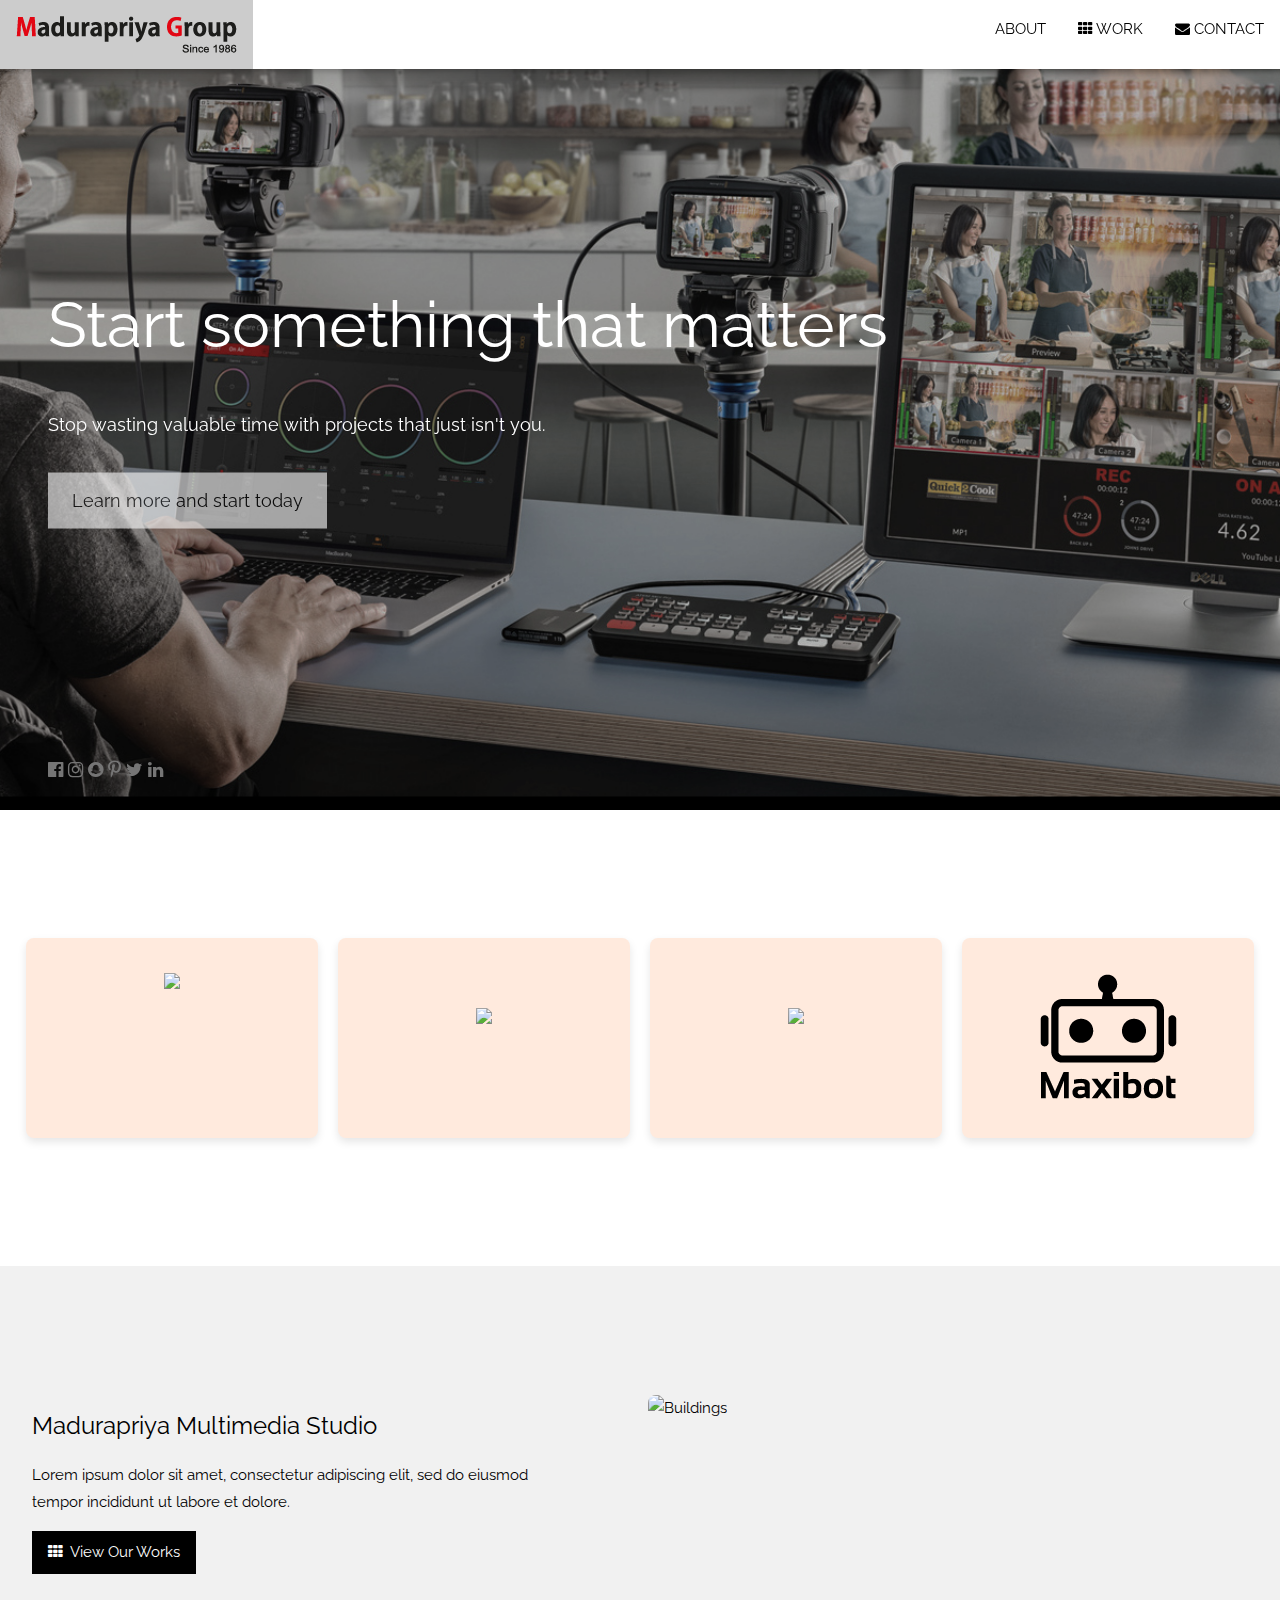
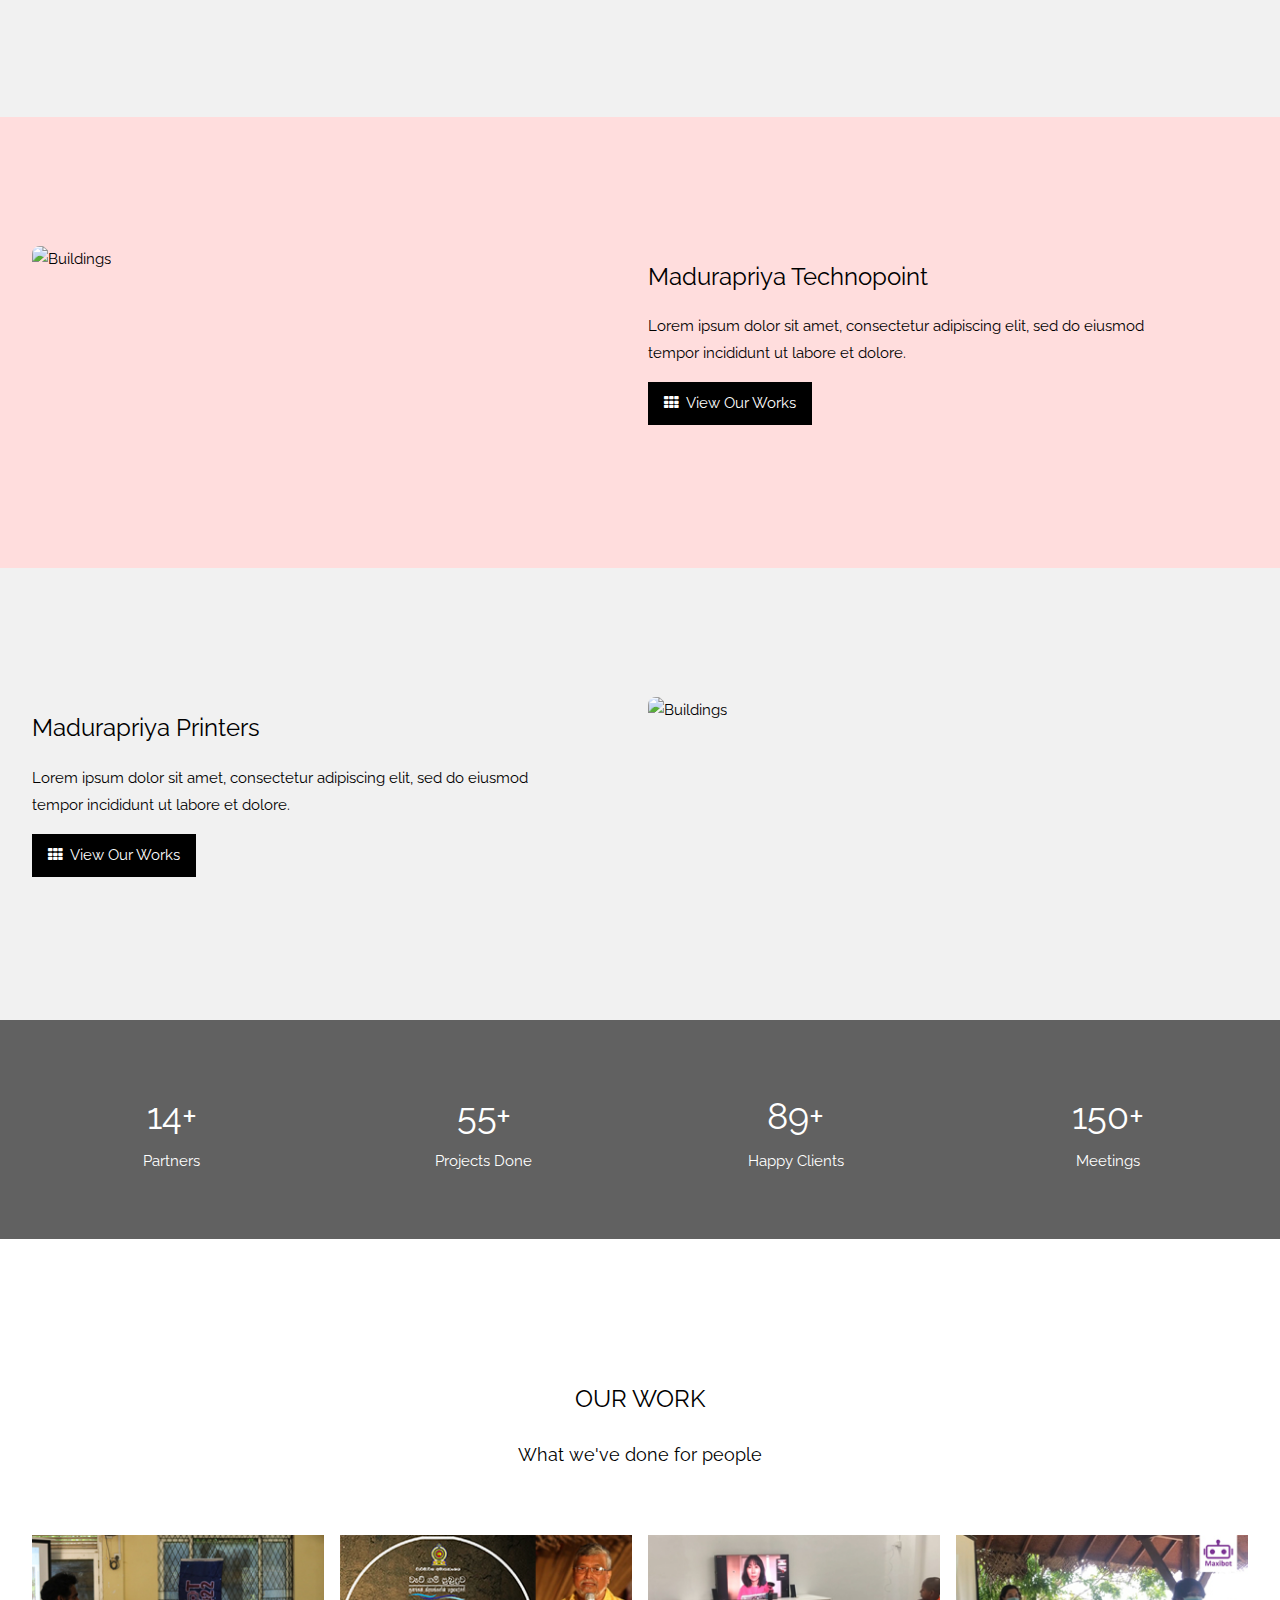
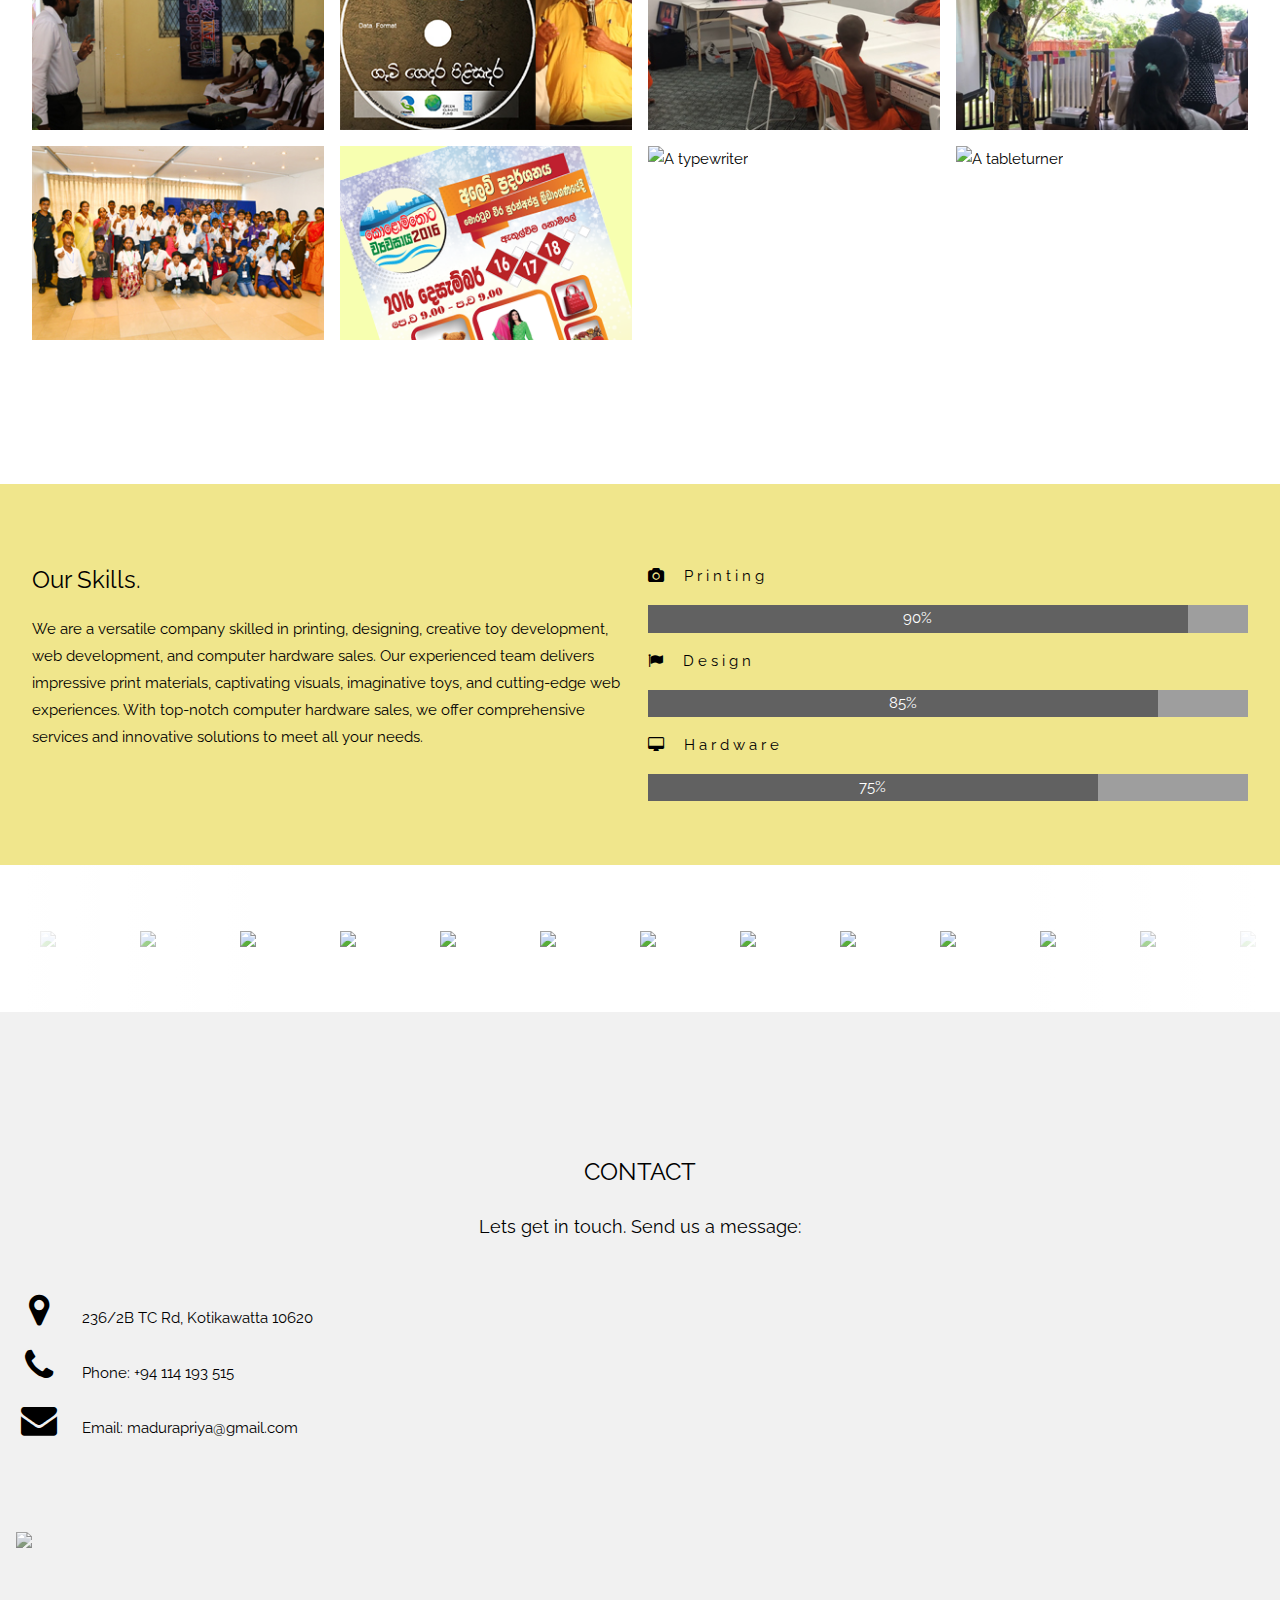
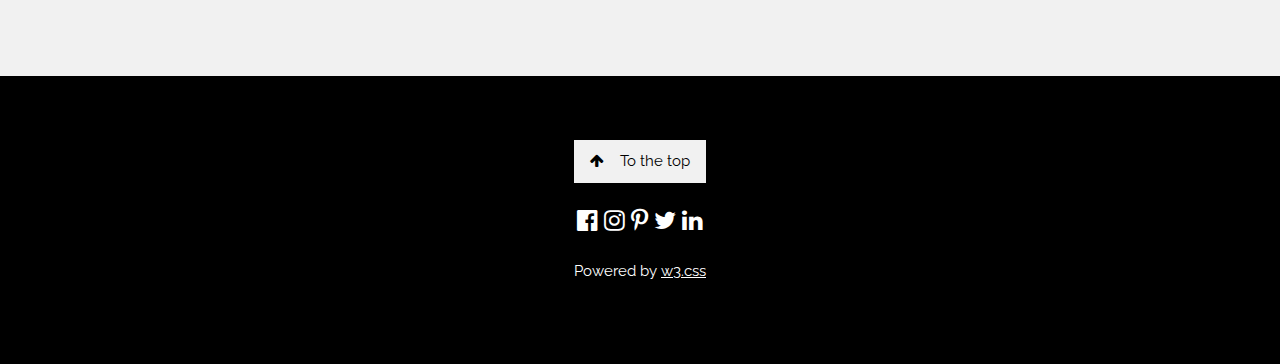
==== commit 64cdf463: "uploaded to Bashademy" ====
--- a/index.html
+++ b/index.html
@@ -8,6 +8,7 @@
 <link rel="stylesheet" href="https://www.w3schools.com/w3css/4/w3.css">
 <link rel="stylesheet" href="https://fonts.googleapis.com/css?family=Raleway">
 <link rel="stylesheet" href="https://cdnjs.cloudflare.com/ajax/libs/font-awesome/4.7.0/css/font-awesome.min.css">
+<link rel="stylesheet" type="text/css" href="style.css">
 
 <style>
 body,h1,h2,h3,h4,h5,h6 {font-family: "Raleway", sans-serif}
@@ -21,16 +22,16 @@
 .bgimg-1 {
   background-position: center;
   background-size: cover;
-  background-image: url("big-img.jpg"), url("big-img2.jpg"), url("big-img3.jpg");
+  background-image: url("image/big-img.jpg"), url("image/big-img2.jpg"), url("image/big-img3.jpg");
   min-height: 90%;
   animation: carouselAnimation 9s infinite;
 }
 
 @keyframes carouselAnimation {
-  0% { background-image: url('big-img.jpg'), url('big-img2.jpg'), url('big-img3.jpg'); }
-  33.33% { background-image: url('big-img2.jpg'), url('big-img3.jpg'), url('big-img.jpg'); }
-  66.66% { background-image: url('big-img3.jpg'), url('big-img.jpg'), url('big-img2.jpg'); }
-  100% { background-image: url('big-img.jpg'), url('big-img2.jpg'), url('big-img3.jpg'); }
+  0% { background-image: url('image/big-img.jpg'), url('image/big-img2.jpg'), url('image/big-img3.jpg'); }
+  33.33% { background-image: url('image/big-img2.jpg'), url('image/big-img3.jpg'), url('image/big-img.jpg'); }
+  66.66% { background-image: url('image/big-img3.jpg'), url('image/big-img.jpg'), url('image/big-img2.jpg'); }
+  100% { background-image: url('image/big-img.jpg'), url('image/big-img2.jpg'), url('image/big-img3.jpg'); }
 }
 
 .w3-bar .w3-button {
@@ -378,6 +379,20 @@
   </div>
 </div>
 
+
+<!-- our client logos carousal  -->
+<div class="logos">
+      <div class="logos-slide">
+        <img src="../test/3m.svg" />
+        <img src="../test/barstool-store.svg" />
+        <img src="../test/budweiser.svg" />
+        <img src="../test/buzzfeed.svg" />
+        <img src="../test/forbes.svg" />
+        <img src="../test/macys.svg" />
+        <img src="../test/menshealth.svg" />
+        <img src="../test/mrbeast.svg" />
+      </div>
+</div>
 
 <!-- Contact Section -->
 <div class="w3-container w3-light-grey" style="padding:128px 16px" id="contact">
@@ -444,7 +459,12 @@
     mySidebar.style.display = "none";
 }
 
+// client logo carousal section
+var copy = document.querySelector(".logos-slide").cloneNode(true);
+document.querySelector(".logos").appendChild(copy);
+
 </script>
+
 
 </body>
 </html>
--- a/style.css
+++ b/style.css
@@ -0,0 +1,53 @@
+
+/*  client logo caoursal */
+
+@keyframes slide {
+  from {
+    transform: translateX(0);
+  }
+  to {
+    transform: translateX(-100%);
+  }
+}
+
+.logos {
+  overflow: hidden;
+  padding: 60px 0;
+  background: white;
+  white-space: nowrap;
+  position: relative;
+}
+
+.logos:before,
+.logos:after {
+  position: absolute;
+  top: 0;
+  width: 250px;
+  height: 100%;
+  content: "";
+  z-index: 2;
+}
+
+.logos:before {
+  left: 0;
+  background: linear-gradient(to left, rgba(255, 255, 255, 0), white);
+}
+
+.logos:after {
+  right: 0;
+  background: linear-gradient(to right, rgba(255, 255, 255, 0), white);
+}
+
+.logos:hover .logos-slide {
+  animation-play-state: paused;
+}
+
+.logos-slide {
+  display: inline-block;
+  animation: 35s slide infinite linear;
+}
+
+.logos-slide img {
+  height: 50px;
+  margin: 0 40px;
+}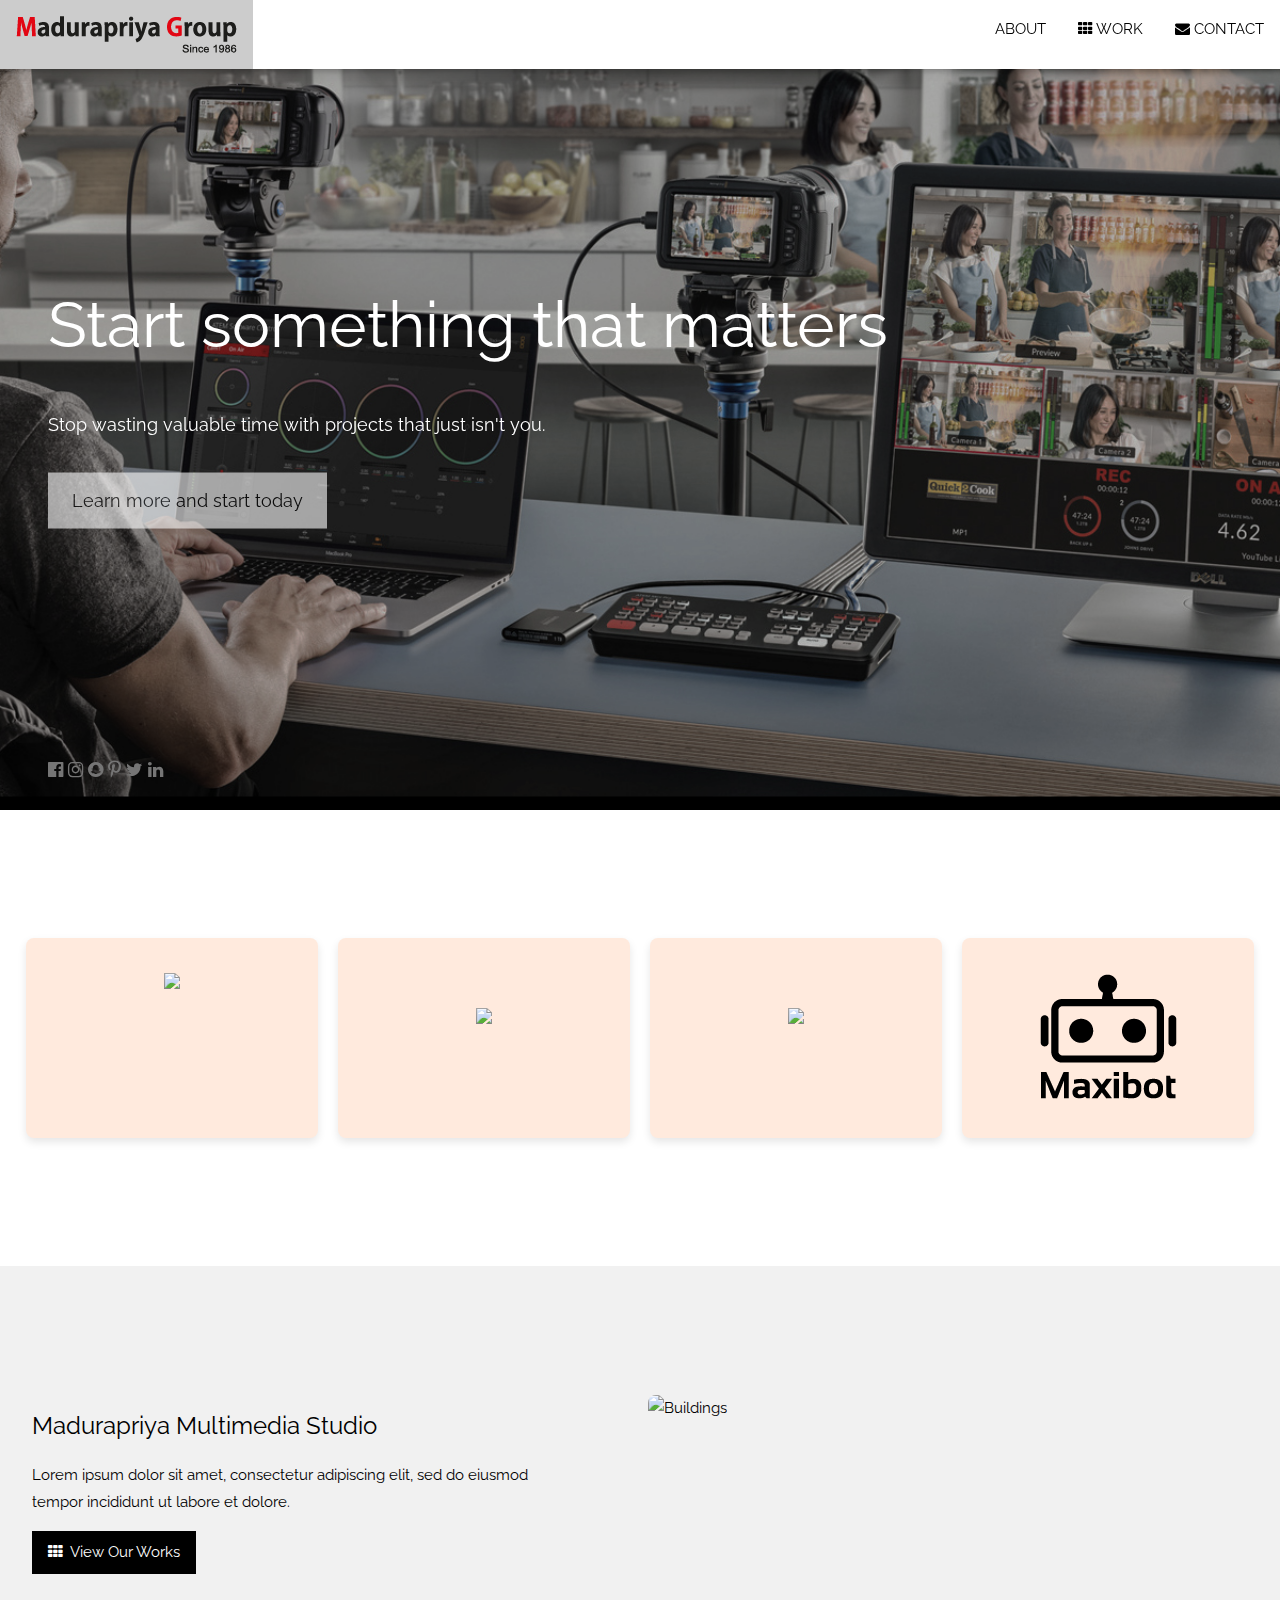
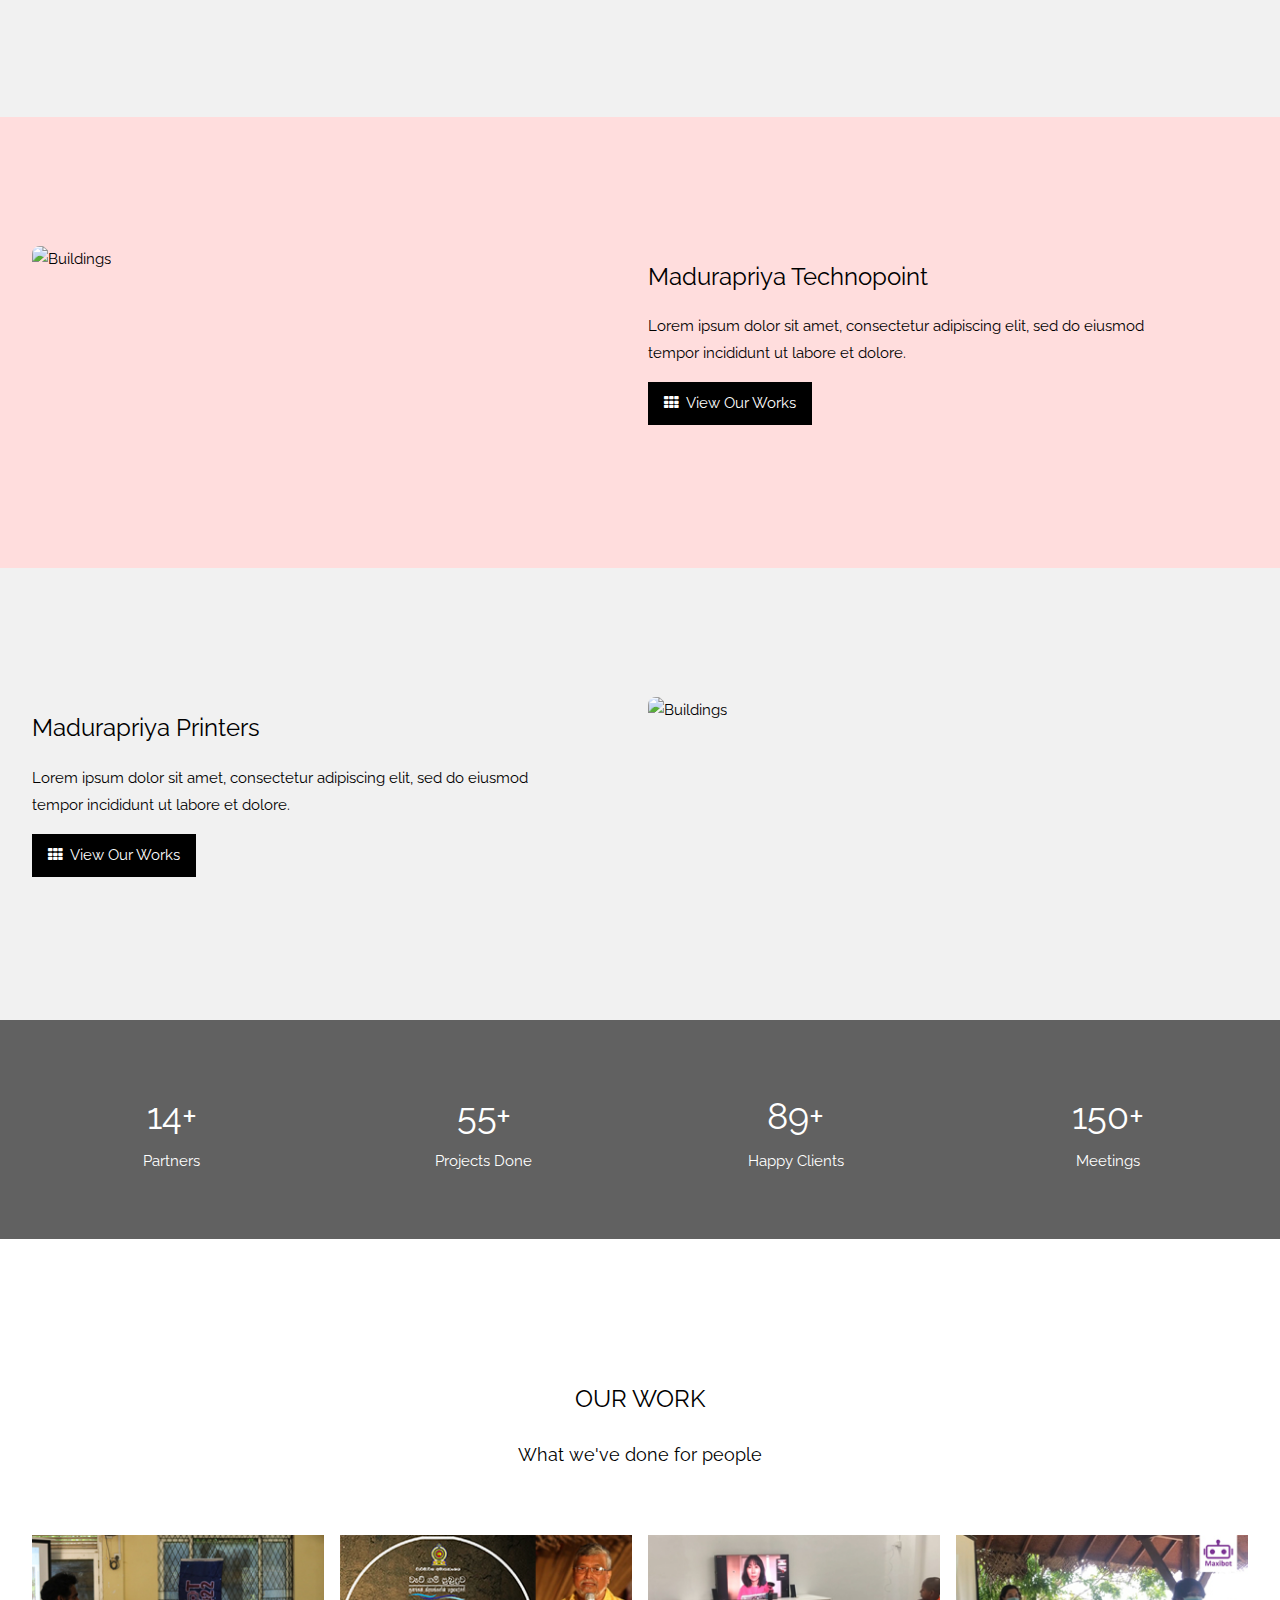
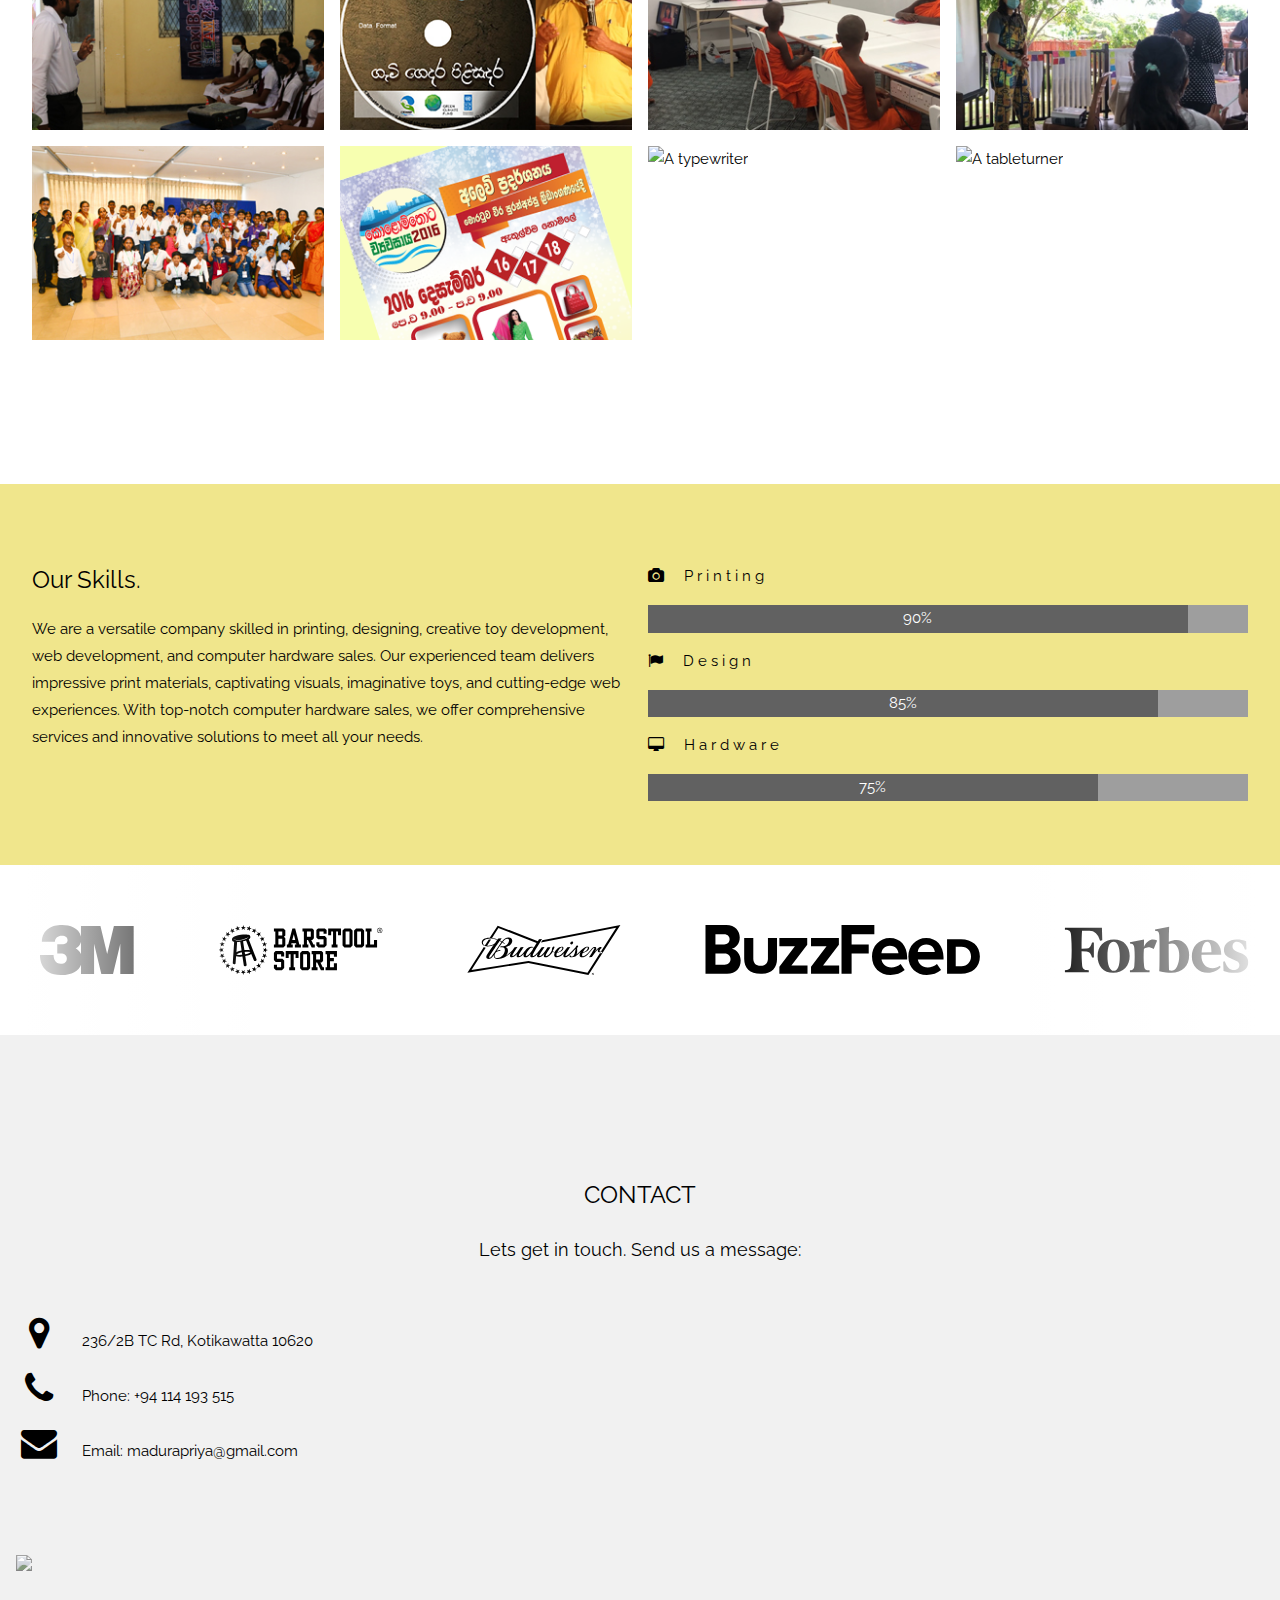
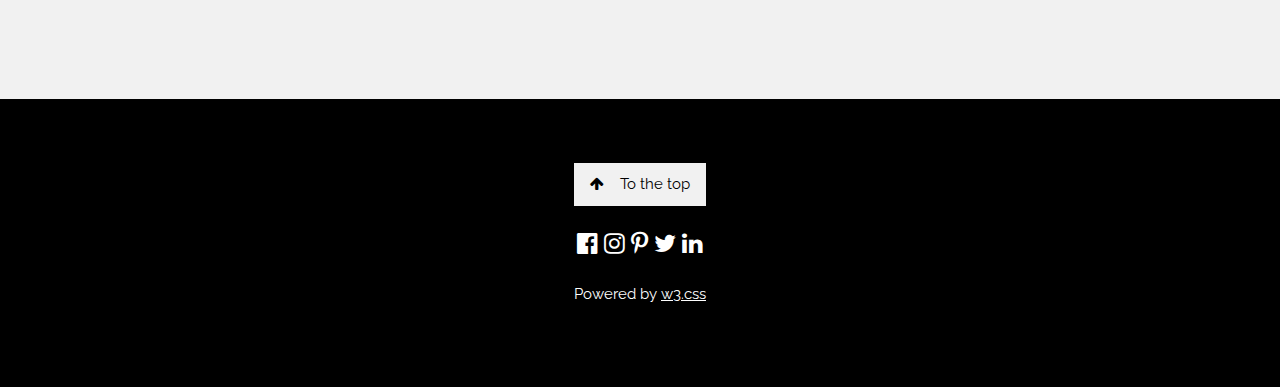
==== commit 0b5215f5: "changed the folder for client logos" ====
--- a/index.html
+++ b/index.html
@@ -383,14 +383,14 @@
 <!-- our client logos carousal  -->
 <div class="logos">
       <div class="logos-slide">
-        <img src="../test/3m.svg" />
-        <img src="../test/barstool-store.svg" />
-        <img src="../test/budweiser.svg" />
-        <img src="../test/buzzfeed.svg" />
-        <img src="../test/forbes.svg" />
-        <img src="../test/macys.svg" />
-        <img src="../test/menshealth.svg" />
-        <img src="../test/mrbeast.svg" />
+        <img src="./image/client-logo/3m.svg" />
+        <img src="./image/client-logo/barstool-store.svg" />
+        <img src="./image/client-logo/budweiser.svg" />
+        <img src="./image/client-logo/buzzfeed.svg" />
+        <img src="./image/client-logo/forbes.svg" />
+        <img src="./image/client-logo/macys.svg" />
+        <img src="./image/client-logo/menshealth.svg" />
+        <img src="./image/client-logo/mrbeast.svg" />
       </div>
 </div>
 
